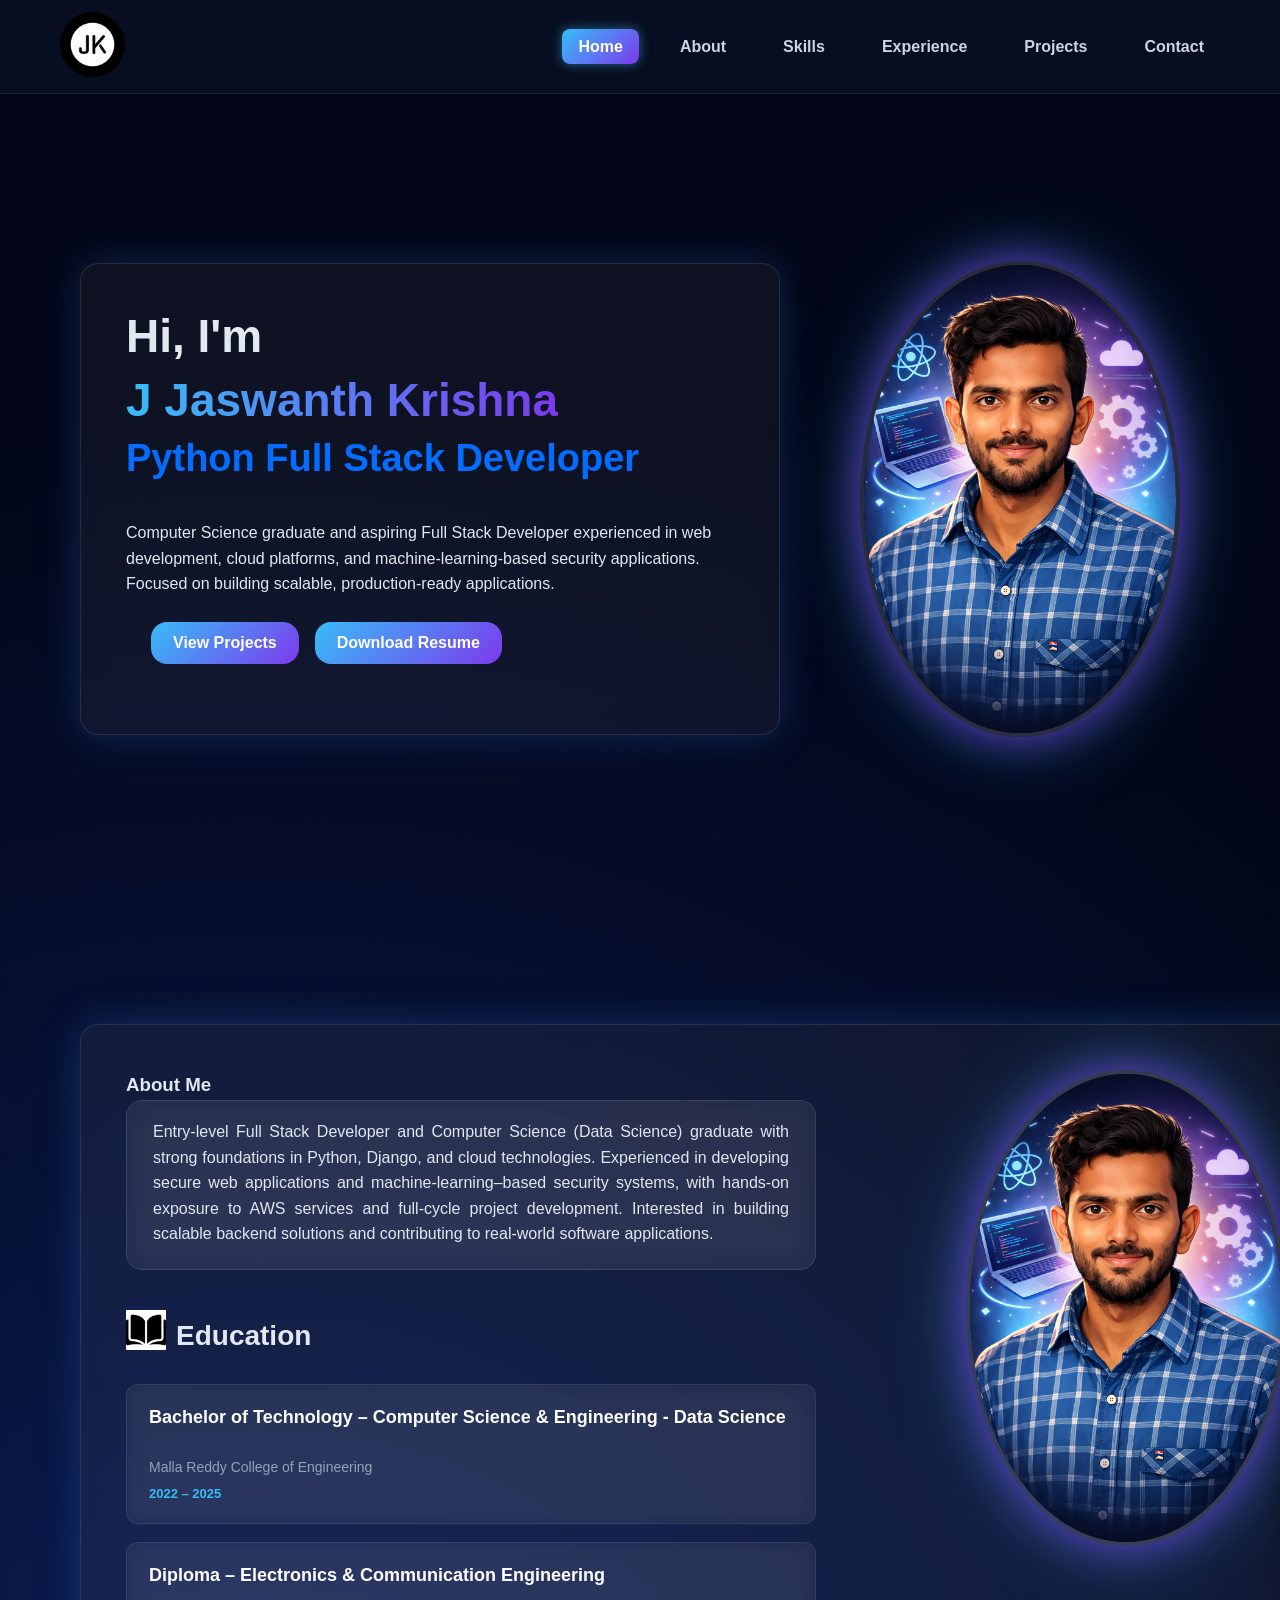
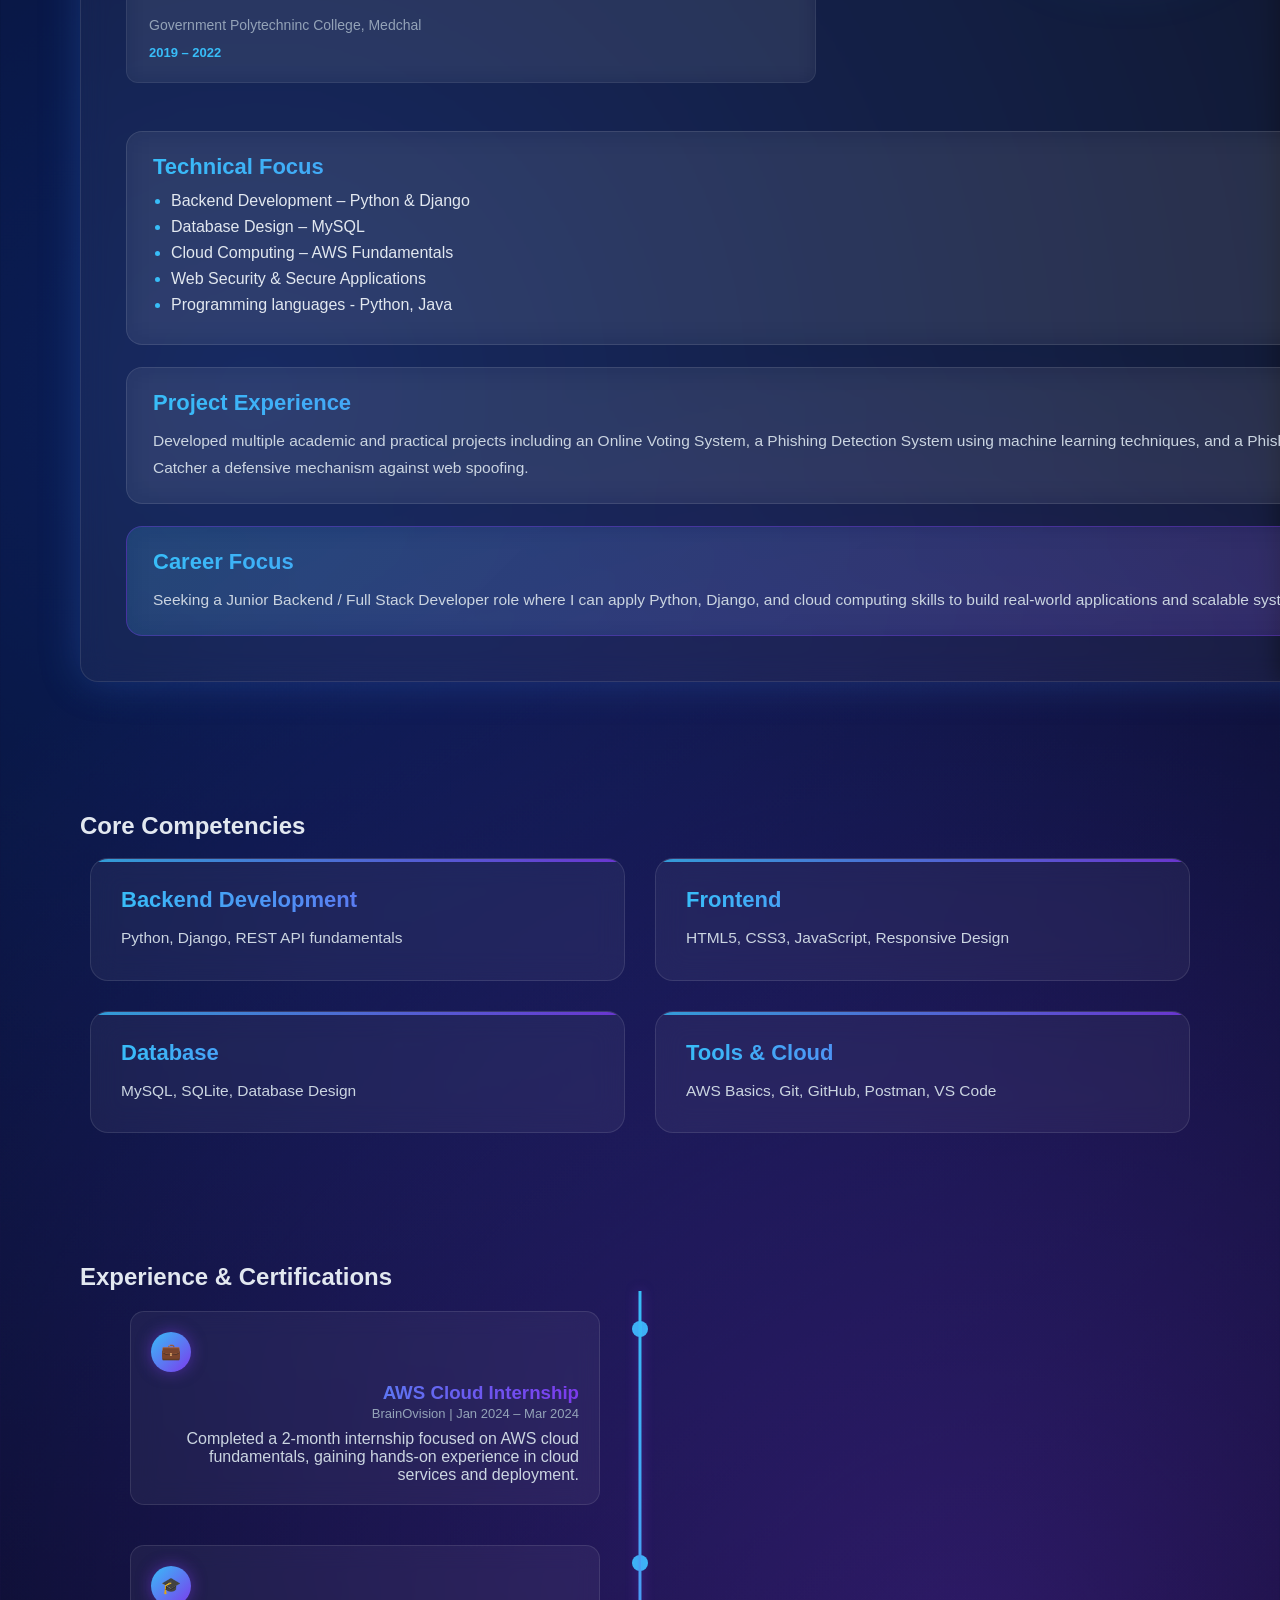
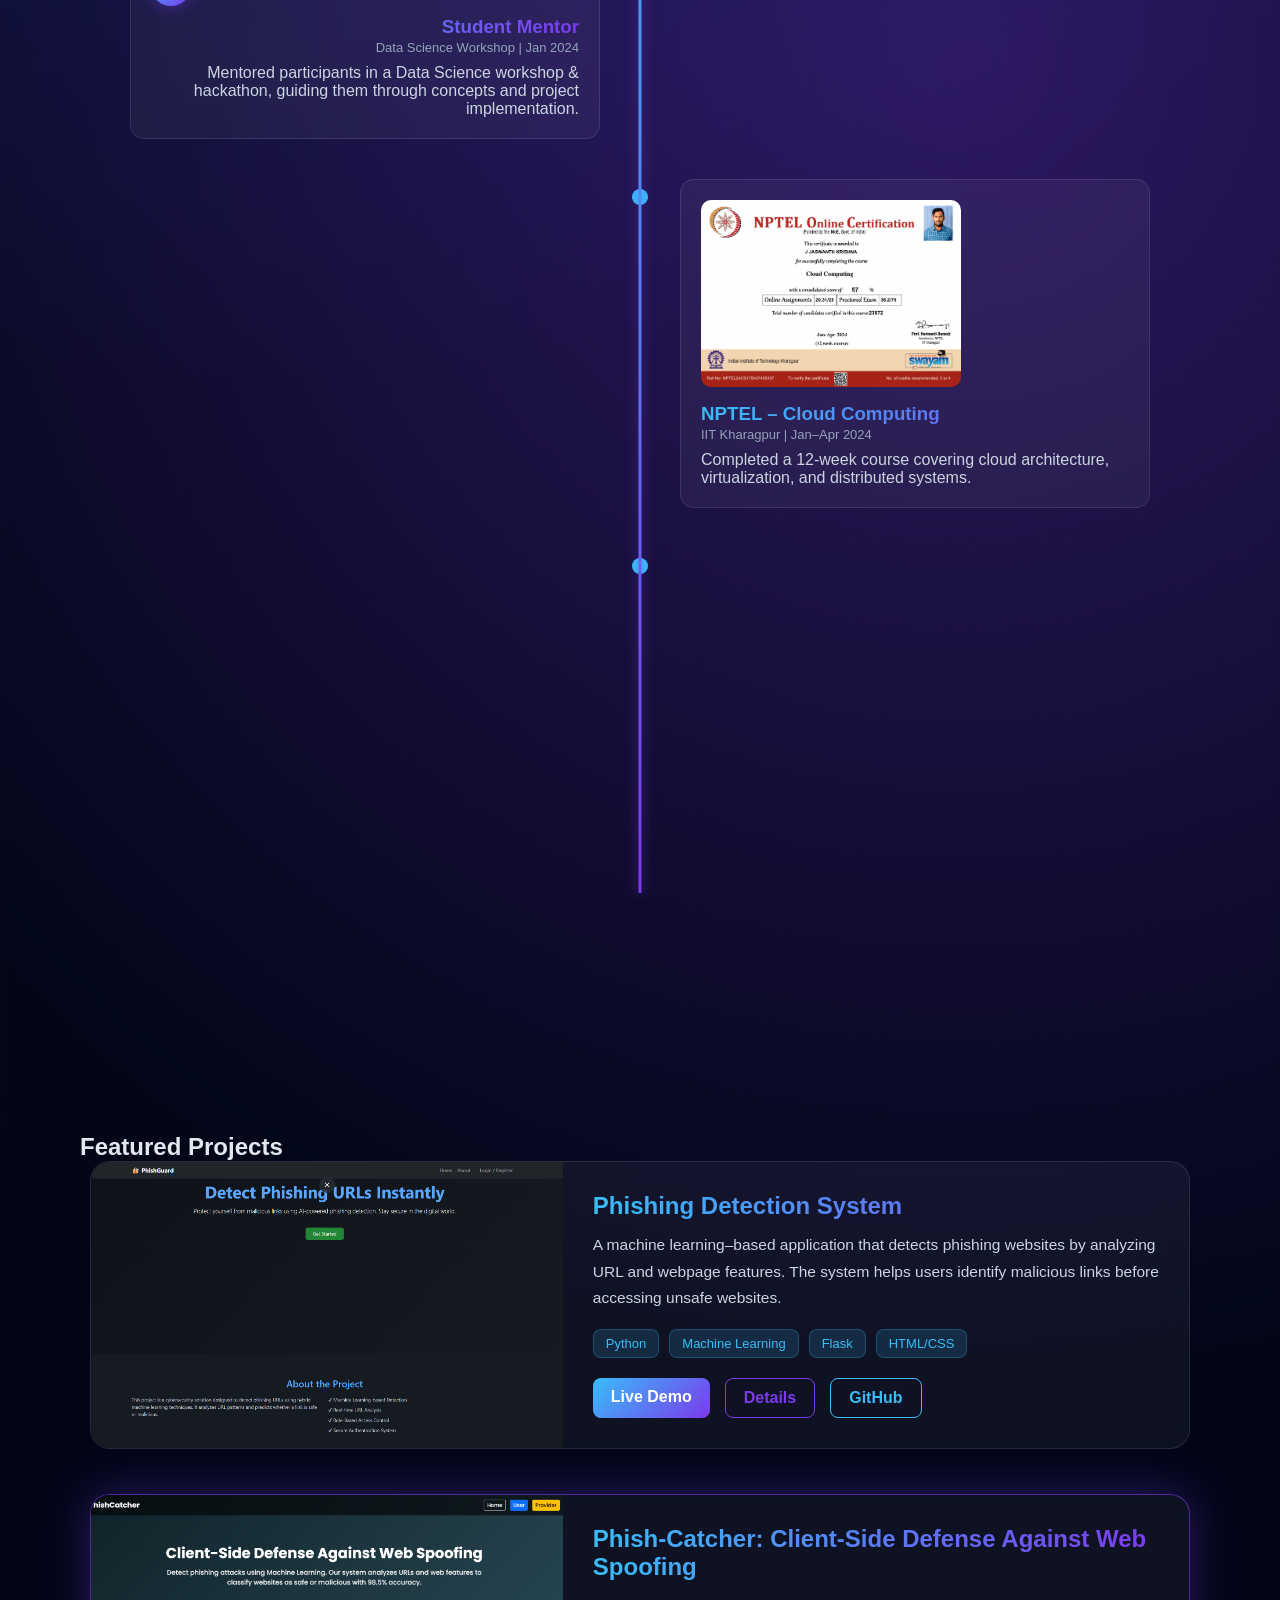
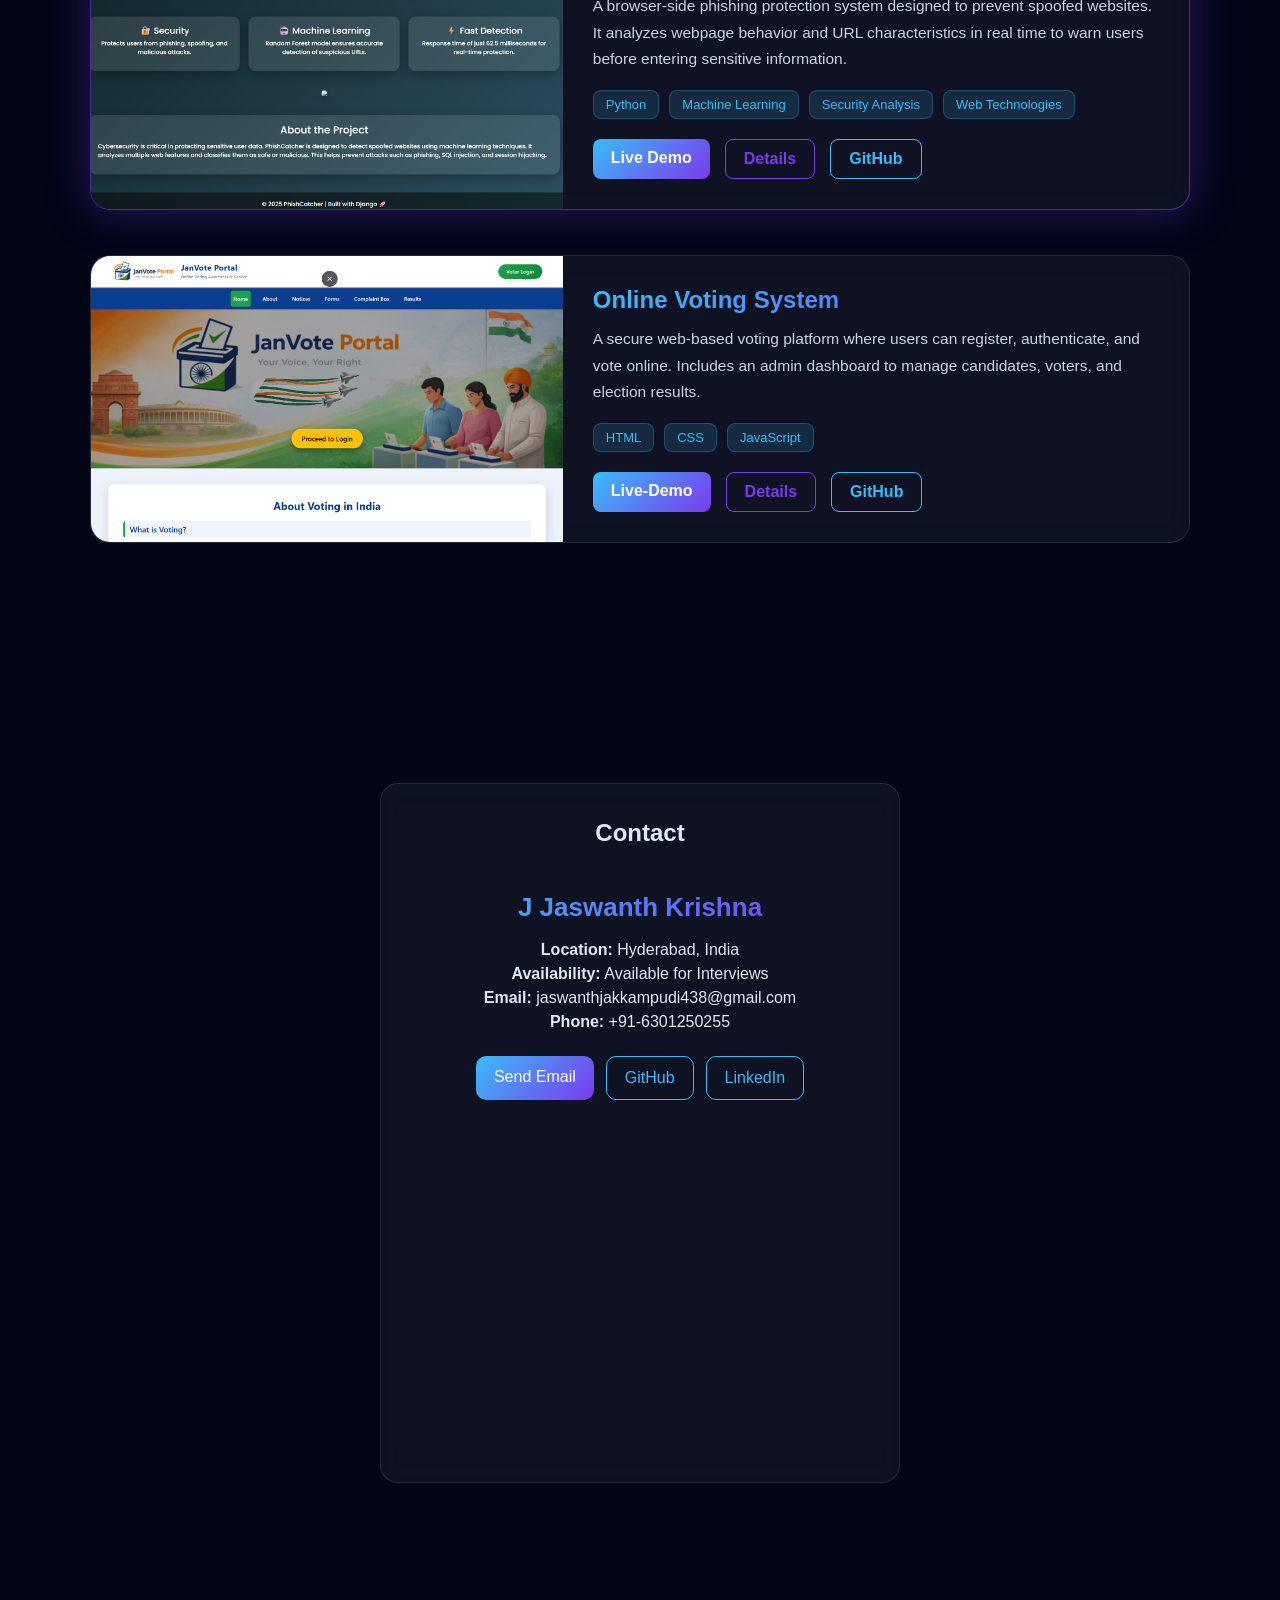
==== index.html @ a69fdb56 "Initial portfolio upload" ====
<!DOCTYPE html>
<html lang="en">

<head>
    <meta charset="UTF-8">
    <meta name="viewport" content="width=device-width, initial-scale=1.0">
    <title>Jaswanth Krishna | Portfolio</title>
    <link rel="icon" href="images/favicon.ico">
    <link rel="stylesheet" href="style.css">

</head>

<body>

    <!-- HEADER -->
    <header class="header">

        <div class="logo">
            <img src="images/logowhite.png" alt="logo">
        </div>

        <!-- HEADER NAV FIX -->
        <nav class="nav-menu">
            <ul>
                <li><a href="#home" class="menu-link">Home</a></li>
                <li><a href="#about" class="menu-link">About</a></li>
                <li><a href="#skills" class="menu-link">Skills</a></li>
                <li><a href="#experience" class="menu-link">Experience</a></li> <!-- FIXED -->
                <li><a href="#projects" class="menu-link">Projects</a></li>
                <li><a href="#contact" class="menu-link">Contact</a></li>
            </ul>
        </nav>

    </header>

    <!-- MAIN CONTENT -->
    <section class="main">

        <!-- HERO -->
        <section id="home" class="home">

            <div class="intro">
                <h1>Hi, I'm </h1>
                <h1><span>J Jaswanth Krishna</span></h1>
                <h2>Python Full Stack Developer</h2>

                <p>
                    Computer Science graduate and aspiring Full Stack Developer experienced in web development,
                    cloud platforms, and machine-learning-based security applications. Focused on building scalable,
                    production-ready applications.
                </p>
                <div class="hero-btn">
                    <a href="#projects" class="btn-primary">View Projects</a>
                    <a href="images/Jaswanth_Fullstackdeveloper.pdf" class="resume" target="_blank">Download Resume</a>
                </div>
            </div>

            <div class="picture">
                <img src="images/profile.png" alt="profile">
            </div>


        </section>

        <section class="about" id="about">
            <div class="box-container">
                <div class="above">
                    <div class="left-container">
                        <h1>About Me</h1>
                        <p class="re"><Span>Entry-level Full Stack Developer and Computer Science (Data Science)
                                graduate with
                                strong foundations in Python, Django, and cloud technologies. Experienced in developing
                                secure web applications and machine-learning–based security systems, with hands-on
                                exposure to AWS services and full-cycle project development. Interested in building
                                scalable backend solutions and contributing to real-world software applications.</Span>
                        </p>
                        <div class="education-section">

                            <h3 class="edu-title">
                                <span class="edu-icon"><img src="images/open-book.png" alt=""></span> Education
                            </h3>

                            <div class="edu-card">
                                <h4>Bachelor of Technology – Computer Science & Engineering - Data Science</h4>
                                <p>Malla Reddy College of Engineering</p>
                                <span class="edu-year">2022 – 2025</span>
                            </div>

                            <div class="edu-card">
                                <h4>Diploma – Electronics & Communication Engineering</h4>
                                <p>Government Polytechninc College, Medchal</p>
                                <span class="edu-year">2019 – 2022</span>
                            </div>

                        </div>


                    </div>
                    <div class="right-container">
                        <img src="images/profile.png" alt="profile">

                    </div>
                </div>

                <!-- RIGHT SIDE DETAILS -->
                <div class="about-details">

                    <!-- TECHNICAL FOCUS -->
                    <div class="about-card">
                        <h3>Technical Focus</h3>
                        <ul class="about-list">
                            <li>Backend Development – Python & Django</li>
                            <li>Database Design – MySQL</li>
                            <li>Cloud Computing – AWS Fundamentals</li>
                            <li>Web Security & Secure Applications</li>
                            <li>Programming languages - Python, Java</li>
                        </ul>
                    </div>

                    <!-- PROJECT EXPERIENCE -->
                    <div class="about-card">
                        <h3>Project Experience</h3>
                        <p>
                            Developed multiple academic and practical projects including an Online Voting System,
                            a Phishing Detection System using machine learning techniques, and a Phish-Catcher a
                            defensive mechanism against web spoofing.
                        </p>
                    </div>

                    <!-- CAREER FOCUS -->
                    <div class="about-card about-highlight">
                        <h3>Career Focus</h3>
                        <p>
                            Seeking a Junior Backend / Full Stack Developer role where I can apply Python, Django,
                            and cloud computing skills to build real-world applications and scalable systems.
                        </p>
                    </div>

                </div>




            </div>


        </section>
        <section id="skills" class="skills">

            <h2 class="section-title">Core Competencies</h2>

            <div class="skills-panels">

                <div class="skill-panel">
                    <h3>Backend Development</h3>
                    <p>Python, Django, REST API fundamentals</p>
                </div>

                <div class="skill-panel">
                    <h3>Frontend</h3>
                    <p>HTML5, CSS3, JavaScript, Responsive Design</p>
                </div>

                <div class="skill-panel">
                    <h3>Database</h3>
                    <p>MySQL, SQLite, Database Design</p>
                </div>

                <div class="skill-panel">
                    <h3>Tools & Cloud</h3>
                    <p>AWS Basics, Git, GitHub, Postman, VS Code</p>
                </div>

            </div>

        </section>
        <section id="experience" class="experience">

            <h2 class="section-title">Experience & Certifications</h2>

            <div class="timeline">

                <!-- AWS INTERNSHIP -->
                <div class="timeline-item left">
                    <div class="timeline-content reveal">

                        <div class="exp-badge">💼</div>

                        <h3>AWS Cloud Internship</h3>
                        <span>BrainOvision | Jan 2024 – Mar 2024</span>

                        <p>
                            Completed a 2-month internship focused on AWS cloud fundamentals,
                            gaining hands-on experience in cloud services and deployment.
                        </p>

                    </div>
                </div>

                <!-- STUDENT MENTOR -->
                <div class="timeline-item left">
                    <div class="timeline-content reveal">

                        <div class="exp-badge">🎓</div>

                        <h3>Student Mentor</h3>
                        <span>Data Science Workshop | Jan 2024</span>

                        <p>
                            Mentored participants in a Data Science workshop & hackathon,
                            guiding them through concepts and project implementation.
                        </p>

                    </div>
                </div>

                <!-- NPTEL CERT -->
                <div class="timeline-item right">
                    <div class="timeline-content reveal">

                        <img src="images/Cloud Computing_page-0001.jpg" class="cert-img" alt="NPTEL Certificate">

                        <h3>NPTEL – Cloud Computing</h3>
                        <span>IIT Kharagpur | Jan–Apr 2024</span>

                        <p>
                            Completed a 12-week course covering cloud architecture,
                            virtualization, and distributed systems.
                        </p>

                    </div>
                </div>

                <!-- GOOGLE CERT -->
                <div class="timeline-item right">
                    <div class="timeline-content reveal">

                        <img src="images/Hack2skill-Certificate_page-0001.jpg" class="cert-img" alt="Google Certificate">

                        <h3>Google Cloud – Gen AI Academy</h3>
                        <span>Google Cloud | 2025</span>

                        <p>
                            Learned BigQuery, Dataflow, Pub/Sub, and cloud-based data processing systems.
                        </p>

                    </div>
                </div>

            </div>

        </section>

        <!-- POPUP -->
        <div class="popup" id="popup">
            <img id="popup-img">
        </div>
        <section id="projects" class="projects">

            <h2 class="section-title">Featured Projects</h2>

            <div class="projects-container">

                <!-- Project 1 -->
                <div class="project-card">
                    <div class="project-image">
                        <img src="images/Phishing_Detection_System.png" alt="Phishing Detection System">
                    </div>

                    <div class="project-content">
                        <h3>Phishing Detection System</h3>
                        <p>
                            A machine learning–based application that detects phishing websites
                            by analyzing URL and webpage features. The system helps users identify
                            malicious links before accessing unsafe websites.
                        </p>

                        <div class="tech-used">
                            <span>Python</span>
                            <span>Machine Learning</span>
                            <span>Flask</span>
                            <span>HTML/CSS</span>
                        </div>

                        <div class="project-buttons">
                            <a href="https://phishing-detection-system-rujb.onrender.com" target="_blank"
                                class="btn-view">Live Demo</a>
                            <a href="project-phishing.html" class="btn-details">Details</a>
                            <a href="https://github.com/jaswanth4387/Phishing_Detection_System" target="_blank"
                                class="btn-code">GitHub</a>
                        </div>
                    </div>
                </div>

                <!-- Project 2 (Major Project Highlight) -->
                <div class="project-card featured">
                    <div class="project-image">
                        <img src="images/Phish_catcher.png" alt="Phish Catcher">
                    </div>

                    <div class="project-content">
                        <h3>Phish-Catcher: Client-Side Defense Against Web Spoofing</h3>
                        <p>
                            A browser-side phishing protection system designed to prevent spoofed websites.
                            It analyzes webpage behavior and URL characteristics in real time to warn users
                            before entering sensitive information.
                        </p>

                        <div class="tech-used">
                            <span>Python</span>
                            <span>Machine Learning</span>
                            <span>Security Analysis</span>
                            <span>Web Technologies</span>
                        </div>

                        <div class="project-buttons">
                            <a href="https://phish-catcher.onrender.com" target="_blank" class="btn-view">Live Demo</a>
                            <a href="project-phishcatcher.html" class="btn-details">Details</a>
                            <a href="https://github.com/jaswanth4387/Phish_catcher" target="_blank"
                                class="btn-code">GitHub</a>
                        </div>
                    </div>
                </div>

                <!-- Project 3 -->
                <div class="project-card">
                    <div class="project-image">
                        <img src="images/voting.png" alt="Online Voting System">
                    </div>

                    <div class="project-content">
                        <h3>Online Voting System</h3>
                        <p>
                            A secure web-based voting platform where users can register,
                            authenticate, and vote online. Includes an admin dashboard
                            to manage candidates, voters, and election results.
                        </p>

                        <div class="tech-used">
                            <span>HTML</span>
                            <span>CSS</span>
                            <span>JavaScript</span>

                        </div>

                        <div class="project-buttons">
                            <a href="https://jaswanth4387.github.io/JanVote-Portal/" class="btn-view">Live-Demo</a>
                            <a href="project-voting.html" class="btn-details">Details</a>

                            <a href="https://github.com/jaswanth4387/JanVote-Portal" class="btn-code">GitHub</a>
                        </div>
                    </div>
                </div>

            </div>

        </section>
        <section id="contact" class="contact">



            <div class="contact-card">
                <h2 class="section-title">Contact</h2>

                <h3 class="contact-name"> J Jaswanth Krishna</h3>

                <div class="contact-details">
                    <p><strong>Location:</strong> Hyderabad, India</p>
                    <p><strong>Availability:</strong> Available for Interviews</p>
                    <p><strong>Email:</strong> jaswanthjakkampudi438@gmail.com</p>
                    <p><strong>Phone:</strong> +91-6301250255</p>
                </div>

                <div class="contact-actions">
                    <a href="mailto:jaswanthjakkampudi438@gmail.com" class="contact-btn primary">Send Email</a>
                    <a href="https://github.com/jaswanth4387" target="_blank" class="contact-btn">GitHub</a>
                    <a href="https://www.linkedin.com/in/jaswanth-krishna-jakkampudi-73107a2a1/" target="_blank"
                        class="contact-btn">LinkedIn</a>
                </div>

            </div>

        </section>

        <footer class="footer">
            <p>© 2026 Jaswanth Krishna</p>
        </footer>

        <script src="script.js"></script>
</body>

</html>
---- style.css ----
/* GLOBAL */
*{
    margin:0;
    padding:0;
    box-sizing:border-box;
    font-family: Arial, Helvetica, sans-serif;
}

html{
    scroll-behavior:smooth;
    background:#020617;
    color:#e2e8f0;
}

/* HEADER */
.header{
    position:sticky;
    top:0;
    z-index:1000;

    display:flex;
    justify-content:space-between;
    align-items:center;

    padding:12px 60px;

    background:rgba(15,23,42,0.55);
    backdrop-filter:blur(14px);
    border-bottom:1px solid rgba(255,255,255,0.08);
}

/* LOGO */
.logo img{
    height:65px;
    border-radius:50%;
    transition:.3s;
}

.logo img:hover{
    transform:scale(1.08);
    box-shadow:0 0 0 4px #7c3aed,0 0 18px rgba(124,58,237,.7);
}

/* NAVBAR */
.nav-menu ul{
    list-style:none;
    display:flex;
    gap:25px;
}

.menu-link{
    text-decoration:none;
    color:#cbd5e1;
    font-weight:600;
    padding:9px 16px;
    border-radius:8px;
    transition:.25s ease;
}

.menu-link:hover{
    background:rgba(56,189,248,0.15);
    color:#38bdf8;
}

/* ACTIVE LINK */
.menu-link.active{
    background:linear-gradient(135deg,#38bdf8,#7c3aed);
    color:white;
    box-shadow:0 0 12px rgba(56,189,248,0.5);
}

/* MAIN BACKGROUND */
.main{
    background:
    radial-gradient(circle at 75% 50%, rgba(124,58,237,0.35), transparent 40%),
    radial-gradient(circle at 20% 30%, rgba(29,78,216,0.35), transparent 35%),
    #020617;
}

/* HERO SECTION */
.home{
    min-height:90vh;
    padding:80px;
    display:flex;
    align-items:center;
    justify-content:space-between;
    gap:60px;
}

/* INTRO CARD */
.intro{
    width:700px;
    padding:45px;
    border-radius:18px;

    background:rgba(255,255,255,0.05);
    backdrop-filter:blur(14px);
    border:1px solid rgba(255,255,255,0.1);
    box-shadow:0 0 40px rgba(59,130,246,0.25);
}

.intro h1{
    font-size:46px;
    margin-bottom:10px;
}

.intro span{
    background:linear-gradient(90deg,#38bdf8,#7c3aed);
    background-clip:text;
    -webkit-background-clip:text;
    -webkit-text-fill-color:transparent;
}

.intro h2{
    color:#046dff;
    margin-bottom:18px;
    text-align:left;
    font-size:38px;
    margin-bottom:40px;
}

.intro p{
    line-height:1.6;
}

.hero-btn{
    margin: 25px;
    display: flex;
    gap: 16px;
}

.btn-primary{
    background: linear-gradient(135deg,#38bdf8,#7c3aed);
    color: white;
    padding: 12px 22px;
    border-radius: 16px;
    text-decoration: none;
    font-weight: 600;
    transition: .25s;

}

.btn-primary:hover{
    transform: translate(-2px);
    box-shadow: 0 8px 20px rgba(56, 189, 248, .5);

}

.resume{
    background: linear-gradient(135deg,#38bdf8,#7c3aed);
    color: white;
    padding: 12px 22px;
    border-radius: 16px;
    text-decoration: none;
    font-weight: 600;
    transition: .25s;
}

.resume:hover{
    transform: translate(-2px);
    box-shadow: 0 8px 20px rgba(56, 189, 248, .5);
}

/* PROFILE IMAGE */
.picture{
    display:flex;
    justify-content:center;
    align-items:center;
    flex:1;
}

.picture img{
    width:320px;
    border-radius:50%;
    border:4px solid rgba(255,255,255,0.15);
    box-shadow:
        0 0 40px rgba(124,58,237,0.7),
        0 0 80px rgba(56,189,248,0.4);
    transition:.3s ease;
}

.picture img:hover{
    transform:scale(1.05);
}

/* OTHER SECTIONS */
.about,.education,.projects,.contact{
    min-height:100vh;
    padding:120px 80px;
}

section{
    scroll-margin-top:110px;
}

/* ===== ABOUT SECTION ===== */
.box-container{
    width:1320px;
    padding:45px;
    border-radius:18px;
    

    background:rgba(255,255,255,0.05);
    backdrop-filter:blur(14px);
    border:1px solid rgba(255,255,255,0.1);
    box-shadow:0 0 40px rgba(59,130,246,0.25);
}

.above{
    display: flex;
}
.left-container{
    display: flex;
    flex-direction: column;
    line-height: 1.6;
    width: 690px;

}
.left-container p{
    padding-top: 18px;
    font-weight: 500;
    text-align: justify;
    
}

.re{
    background:rgba(255,255,255,0.05);
    border:1px solid rgba(255,255,255,0.10);
    backdrop-filter:blur(14px);
    -webkit-backdrop-filter:blur(14px);
    padding:22px 26px;
    border-radius:16px;
    transition:0.3s ease;
}

.right-container{
    float: right;
    width:400px;
    padding-left: 150px;
}
.right-container img{
    
    width:320px;
    border-radius:50%;
    border:4px solid rgba(255,255,255,0.15);
    box-shadow:
        0 0 40px rgba(124,58,237,0.7),
        0 0 80px rgba(56,189,248,0.4);
    transition:.3s ease;
}


/* ===== EDUCATION SECTION ===== */

.education-section{
    margin-top:40px;
}

/* Title */
.edu-title{
    font-size:28px;
    margin-bottom:20px;
    display:flex;
    align-items:center;
    gap:10px;
    color:#e2e8f0;
}

.edu-icon{
    font-size:28px;
}

.edu-icon img{
    background: white;
    width: 40px;
}
/* Card */
.edu-card{
    background:rgba(255,255,255,0.04);
    border:1px solid rgba(255,255,255,0.08);
    backdrop-filter:blur(10px);
    padding:18px 22px;
    border-radius:12px;
    margin-bottom:18px;
    transition:0.3s ease;
}

/* Hover effect */
.edu-card:hover{
    transform:translateX(6px);
    border-color:#38bdf8;
    box-shadow:0 0 18px rgba(56,189,248,0.25);
}

/* Text */
.edu-card h4{
    font-size:18px;
    color:#ffffff;
    margin-bottom:6px;
}

.edu-card p{
    color:#94a3b8;
    font-size:14px;
}

.edu-year{
    display:inline-block;
    margin-top:6px;
    font-size:13px;
    color:#38bdf8;
    font-weight:600;
}

/* ===== ABOUT DETAIL CARDS ===== */

.about-details{
    margin-top:30px;
    display:flex;
    flex-direction:column;
    gap:22px;
}

/* Glass card style */
.about-card{
    background:rgba(255,255,255,0.05);
    border:1px solid rgba(255,255,255,0.10);
    backdrop-filter:blur(14px);
    -webkit-backdrop-filter:blur(14px);
    padding:22px 26px;
    border-radius:16px;
    transition:0.3s ease;
}

/* Hover glow (same feel as intro box) */
.about-card:hover{
    transform:translateY(-4px);
    box-shadow:0 0 25px rgba(59,130,246,0.25);
}

/* Titles */
.about-card h3{
    font-size:22px;
    margin-bottom:12px;
    background:linear-gradient(90deg,#38bdf8,#7c3aed);
    -webkit-background-clip:text;
    -webkit-text-fill-color:transparent;
}

/* Paragraph */
.about-card p{
    color:#cbd5e1;
    line-height:1.7;
    font-size:15.5px;
}

/* List */
.about-list{
    padding-left:18px;
}

.about-list li{
    color:#e2e8f0;
    margin-bottom:8px;
    position:relative;
}

/* custom bullet */
.about-list li::marker{
    color:#38bdf8;
}

/* Career highlight card */
.about-highlight{
    background:linear-gradient(
        135deg,
        rgba(56,189,248,0.15),
        rgba(124,58,237,0.18)
    );
    border:1px solid rgba(124,58,237,0.35);
}


/* ===== SKILLS - GLASS PANELS ===== */

.skills{
    padding:10px 80px ;
    
}

/* grid */
.skills-panels{
    max-width:1100px;
    padding-top: 18px;
    margin:auto;
    display:grid;
    grid-template-columns:repeat(2,1fr);
    gap:30px;
}

/* panel card */
.skill-panel{
    position:relative;
    padding:28px 30px;
    border-radius:18px;

    background:rgba(255,255,255,0.05);
    border:1px solid rgba(255,255,255,0.10);
    backdrop-filter:blur(14px);
    -webkit-backdrop-filter:blur(14px);

    transition:.3s ease;
    overflow:hidden;
}

/* glowing top border */
.skill-panel::before{
    content:"";
    position:absolute;
    top:0;
    left:0;
    width:100%;
    height:3px;
    background:linear-gradient(90deg,#38bdf8,#7c3aed);
    opacity:0.8;
}

/* hover effect */
.skill-panel:hover{
    transform:translateY(-7px);
    box-shadow:0 0 35px rgba(56,189,248,0.35);
}

/* title */
.skill-panel h3{
    margin-bottom:12px;
    font-size:22px;
    background:linear-gradient(90deg,#38bdf8,#7c3aed);
    -webkit-background-clip:text;
    -webkit-text-fill-color:transparent;
}

/* description */
.skill-panel p{
    color:#cbd5e1;
    line-height:1.7;
    font-size:15.5px;
}


/* highlight major project */
.project-card.featured{
    border:1px solid rgba(124,58,237,0.6);
    box-shadow:0 0 45px rgba(124,58,237,0.35);
}

/* ===== PROJECTS SECTION ===== */

.projects{
    padding:120px 80px;
}

/* container */
.projects-container{
    max-width:1100px;
    margin:auto;
    display:flex;
    flex-direction:column;
    gap:45px;
}

/* project card */
.project-card{
    display:flex;
    align-items:stretch;
    background:rgba(255,255,255,0.05);
    border:1px solid rgba(255,255,255,0.10);
    border-radius:20px;
    overflow:hidden;
    backdrop-filter:blur(14px);
    -webkit-backdrop-filter:blur(14px);
    transition:.35s ease;
}

/* hover effect */
.project-card:hover{
    transform:translateY(-8px);
    box-shadow:0 0 40px rgba(56,189,248,0.35);
}

/* highlight major project */
.project-card.featured{
    border:1px solid rgba(124,58,237,0.6);
    box-shadow:0 0 45px rgba(124,58,237,0.35);
}

/* ===== IMAGE ===== */
.project-image{
    flex:1;
    min-width:320px;
    background:#000;
}

.project-image img{
    width:100%;
    height:100%;
    object-fit:cover;
    display:block;
}

/* ===== CONTENT ===== */
.project-content{
    flex:1.2;
    padding:30px;
    display:flex;
    flex-direction:column;
    justify-content:center;
}

/* project title */
.project-content h3{
    font-size:24px;
    margin-bottom:12px;
    background:linear-gradient(90deg,#38bdf8,#7c3aed);
    -webkit-background-clip:text;
    -webkit-text-fill-color:transparent;
}

/* description */
.project-content p{
    color:#cbd5e1;
    line-height:1.7;
    margin-bottom:18px;
    font-size:15.5px;
}

/* ===== TECH STACK TAGS ===== */
.tech-used{
    display:flex;
    flex-wrap:wrap;
    gap:10px;
    margin-bottom:20px;
}

.tech-used span{
    padding:6px 12px;
    border-radius:8px;
    background:rgba(56,189,248,0.15);
    color:#38bdf8;
    font-size:13px;
    font-weight:500;
    border:1px solid rgba(56,189,248,0.25);
}

/* ===== BUTTONS ===== */
.project-buttons{
    display:flex;
    gap:15px;
}

/* view button */
.btn-view{
    padding:10px 18px;
    background:linear-gradient(135deg,#38bdf8,#7c3aed);
    color:white;
    border-radius:8px;
    text-decoration:none;
    font-weight:600;
    transition:.25s;
}

.btn-view:hover{
    transform:translateY(-2px);
    box-shadow:0 0 18px rgba(124,58,237,0.6);
}

/* github button */
.btn-code{
    padding:10px 18px;
    border:1px solid #38bdf8;
    color:#38bdf8;
    border-radius:8px;
    text-decoration:none;
    font-weight:600;
    transition:.25s;
}

.btn-code:hover{
    background:#38bdf8;
    color:#020617;
}

/* ===== MOBILE RESPONSIVE ===== */
@media (max-width: 768px){

    .project-card{
        flex-direction:column;
    }

    .project-image{
        height:220px;
    }

    .projects{
        padding:100px 25px;
    }
}


/* ===== CONTACT BUSINESS CARD ===== */

.contact{
    padding:120px 20px 80px;
    display:flex;
    justify-content:center;
    
}

/* card */
.contact-card{
    max-width:520px;
    width:100%;
    text-align:center;

    background:rgba(255,255,255,0.05);
    border:1px solid rgba(255,255,255,0.1);
    border-radius:18px;
    padding:35px 30px;
    backdrop-filter:blur(14px);
}

/* name */
.contact-name{
    padding-top: 45px;
    font-size:26px;
    margin-bottom:18px;
    background:linear-gradient(90deg,#38bdf8,#7c3aed);
    -webkit-background-clip:text;
    -webkit-text-fill-color:transparent;
}

/* details */
.contact-details{
    margin-bottom:25px;
}

.contact-details p{
    margin:6px 0;
    color:#e2e8f0;
}

/* buttons */
.contact-actions{
    display:flex;
    gap:12px;
    justify-content:center;
    flex-wrap:wrap;
}

.contact-btn{
    padding:12px 18px;
    border-radius:10px;
    text-decoration:none;
    color:#38bdf8;
    border:1px solid #38bdf8;
    transition:.25s;
}

.contact-btn:hover{
    background:#38bdf8;
    color:#020617;
}

/* primary email button */
.contact-btn.primary{
    background:linear-gradient(135deg,#38bdf8,#7c3aed);
    color:white;
    border:none;
}

.contact-btn.primary:hover{
    box-shadow:0 0 18px rgba(124,58,237,0.6);
}

/* footer */
.footer{
    text-align:center;
    margin-top:40px;
    color:#94a3b8;
}

.btn-details{
    padding:10px 18px;
    border:1px solid #7c3aed;
    color:#7c3aed;
    border-radius:8px;
    text-decoration:none;
    font-weight:600;
    transition:.25s;
}

.btn-details:hover{
    background:#7c3aed;
    color:#fff;
}

/* ===== PROJECT DETAILS PAGE ===== */

.project-details{
    max-width:900px;
    margin:120px auto;
    padding:20px;
}

/* title */
.project-details h1{
    font-size:32px;
    margin-bottom:10px;
    background:linear-gradient(90deg,#38bdf8,#7c3aed);
    -webkit-background-clip:text;
    -webkit-text-fill-color:transparent;
}

.project-tagline{
    color:#94a3b8;
    margin-bottom:25px;
}

/* image */
.details-image img{
    width:100%;
    border-radius:14px;
    margin-bottom:30px;
}

/* cards */
.details-card{
    background:rgba(255,255,255,0.05);
    border:1px solid rgba(255,255,255,0.1);
    padding:22px;
    border-radius:14px;
    margin-bottom:20px;
    backdrop-filter:blur(12px);
}

.details-card h2{
    color:#38bdf8;
    margin-bottom:10px;
}

.details-card p{
    color:#cbd5e1;
    line-height:1.6;
}

.details-card ul{
    padding-left:18px;
}

.details-card li{
    margin-bottom:8px;
}

/* buttons */
.details-buttons{
    margin-top:25px;
    display:flex;
    gap:15px;
}

/* back button */
.back-btn{
    color:#38bdf8;
    text-decoration:none;
    font-weight:600;
}



/* ===== EXPERIENCE SECTION ===== */

.experience{
    padding:120px 80px;
}

/* timeline */
.timeline{
    position:relative;
    max-width:1100px;
    margin:auto;
}

/* center line */
.timeline::after{
    content:"";
    position:absolute;
    width:3px;
    height:100%;
    background:linear-gradient(#38bdf8,#7c3aed);
    left:50%;
    top:0;
    transform:translateX(-50%);
    box-shadow:0 0 12px rgba(124,58,237,0.6);
}

/* items */
.timeline-item{
    position:relative;
    width:50%;
    padding:20px 40px;
}

.timeline-item.left{
    left:0;
    text-align:right;
}

.timeline-item.right{
    left:50%;
}

/* card */
.timeline-content{
    background:rgba(255,255,255,0.05);
    border:1px solid rgba(255,255,255,0.1);
    padding:20px;
    border-radius:14px;
    backdrop-filter:blur(12px);
    transition:.3s;
}

.timeline-content:hover{
    transform:translateY(-6px);
    box-shadow:0 0 25px rgba(56,189,248,0.3);
}

/* titles */
.timeline-content h3{
    background:linear-gradient(90deg,#38bdf8,#7c3aed);
    -webkit-background-clip:text;
    -webkit-text-fill-color:transparent;
}

/* span */
.timeline-content span{
    font-size:13px;
    color:#94a3b8;
}

/* text */
.timeline-content p{
    margin-top:8px;
    color:#cbd5e1;
}

/* dot */
.timeline-item::before{
    content:"";
    position:absolute;
    width:16px;
    height:16px;
    background:#38bdf8;
    border-radius:50%;
    top:30px;
    right:-8px;
}

.timeline-item.right::before{
    left:-8px;
}

/* ===== BADGE ===== */
.exp-badge{
    width:40px;
    height:40px;
    border-radius:50%;
    display:flex;
    align-items:center;
    justify-content:center;
    margin-bottom:10px;

    background:linear-gradient(135deg,#38bdf8,#7c3aed);
    color:white;

    box-shadow:0 0 15px rgba(124,58,237,0.5);
}

/* ===== CERT IMAGE ===== */
.cert-img{
    width:100%;
    max-width:260px;
    border-radius:10px;
    margin-bottom:12px;
    cursor:pointer;
    transition:.3s;
}

.cert-img:hover{
    transform:scale(1.03);
    box-shadow:0 0 20px rgba(56,189,248,0.4);
}

/* ===== POPUP ===== */
.popup{
    position:fixed;
    top:0;
    left:0;
    width:100%;
    height:100%;
    background:rgba(0,0,0,0.9);
    display:flex;
    justify-content:center;
    align-items:center;
    opacity:0;
    pointer-events:none;
    transition:.3s;
}

.popup.active{
    opacity:1;
    pointer-events:auto;
}

.popup img{
    max-width:90%;
    max-height:90%;
    border-radius:12px;
}

/* ===== ANIMATION ===== */
.reveal{
    opacity:0;
    transform:translateY(50px);
    transition:all 0.8s ease;
}

.reveal.active{
    opacity:1;
    transform:translateY(0);
}

/* ===== MOBILE ===== */
@media(max-width:768px){

    .timeline::after{
        left:20px;
    }

    .timeline-item{
        width:100%;
        padding-left:60px;
        padding-right:20px;
        text-align:left;
    }

    .timeline-item.right{
        left:0;
    }

    .timeline-item::before{
        left:12px;
    }
}
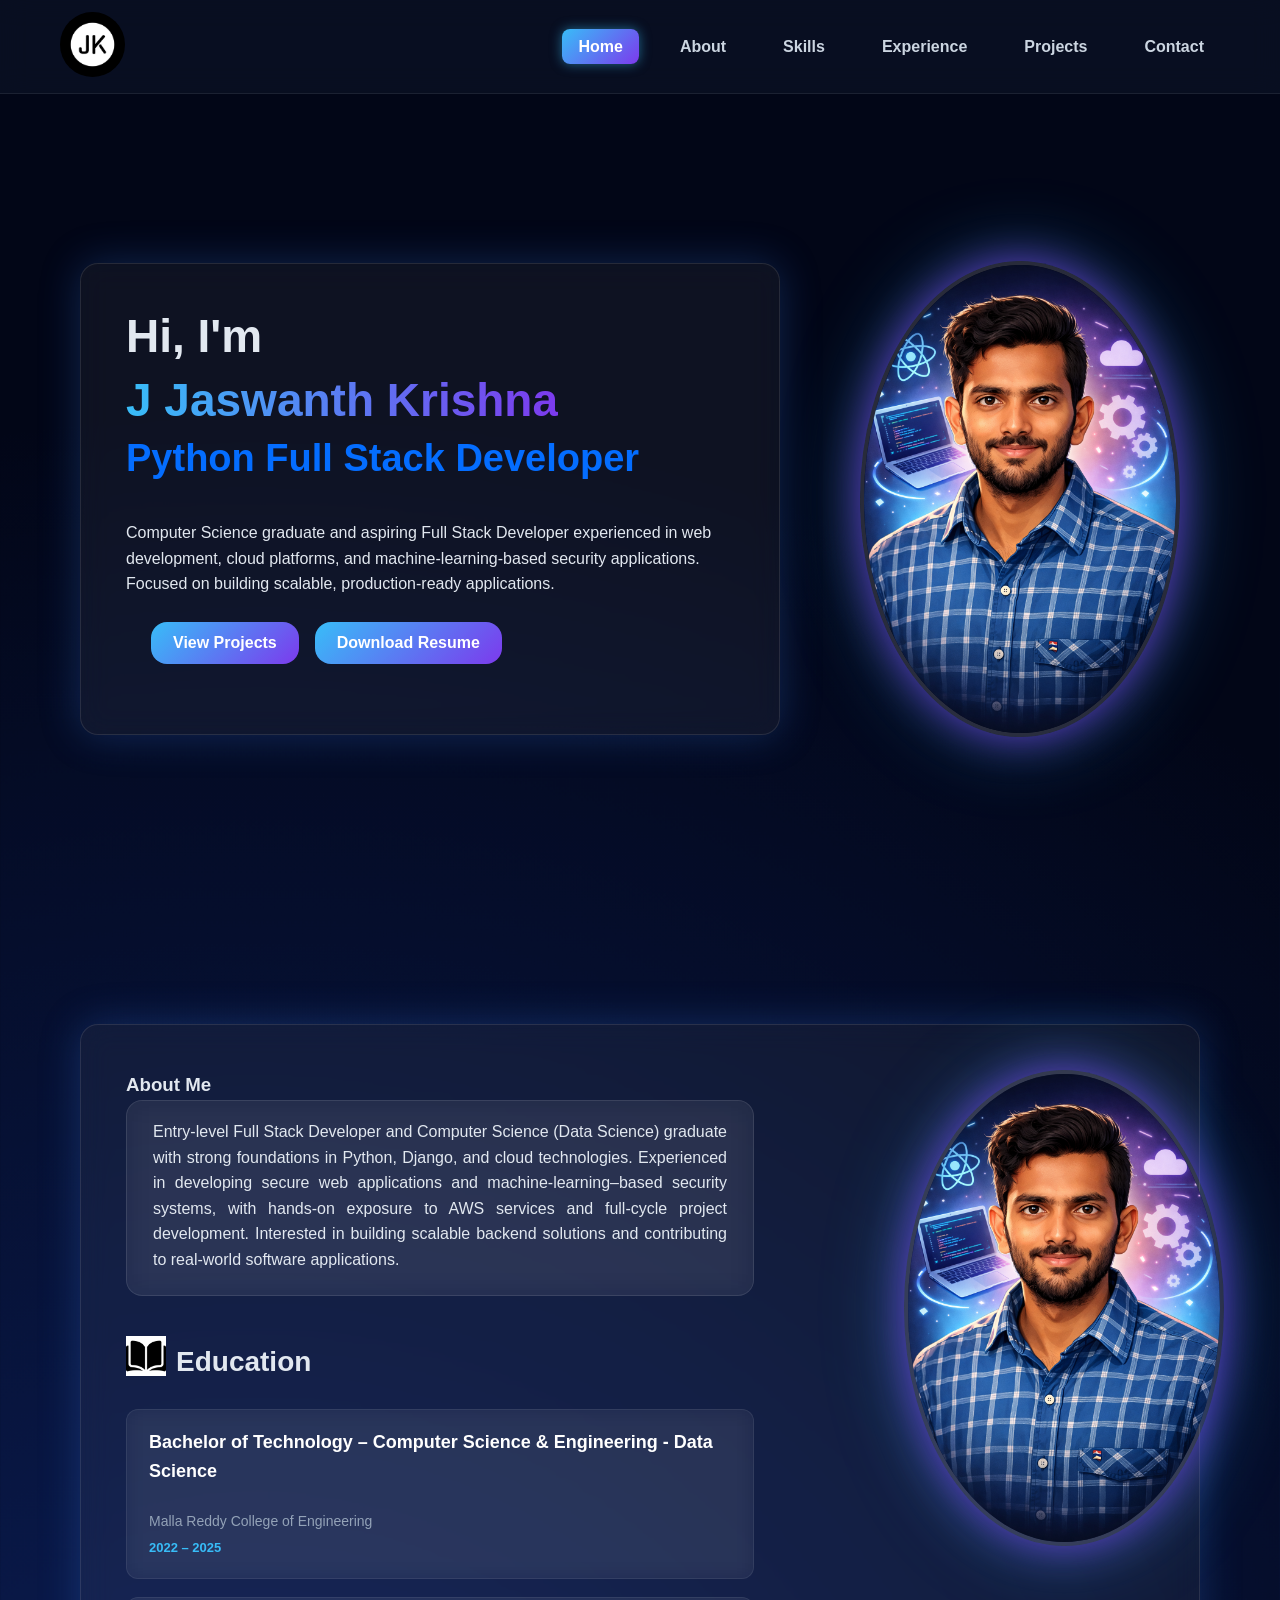
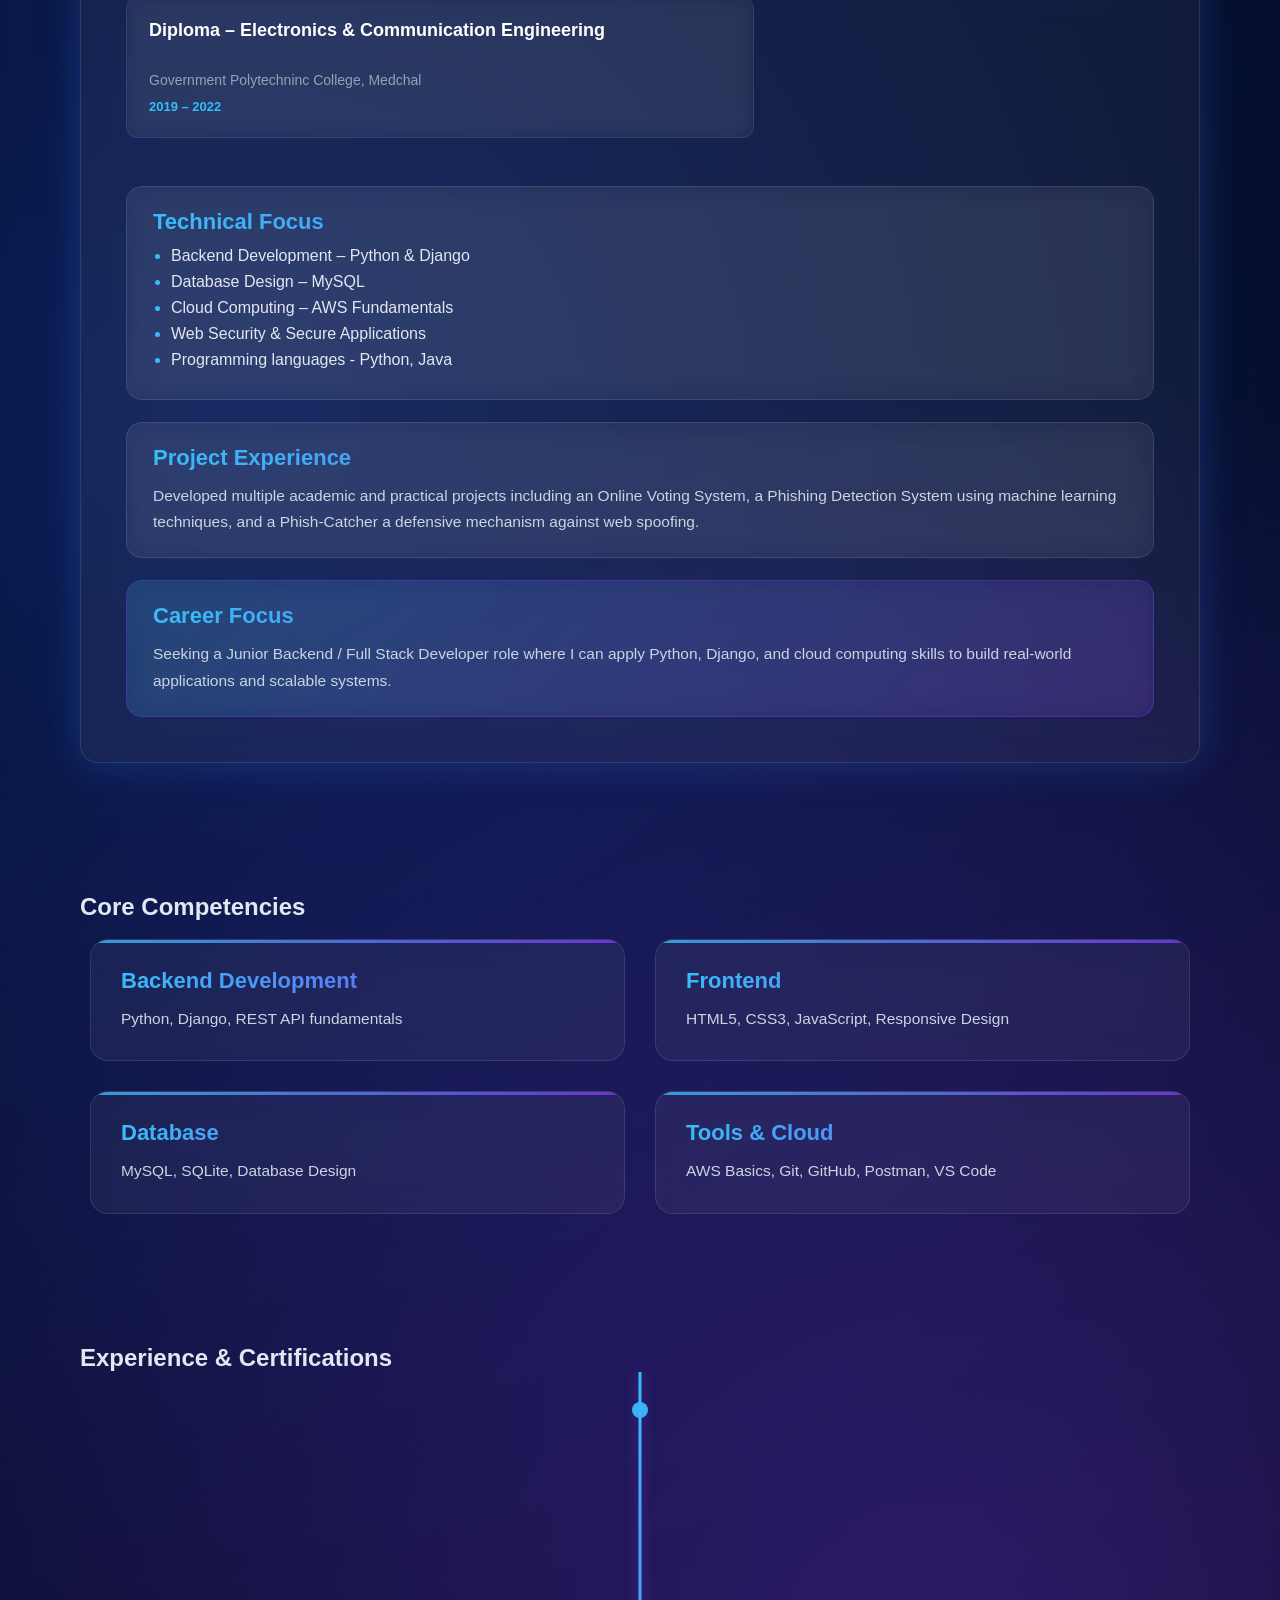
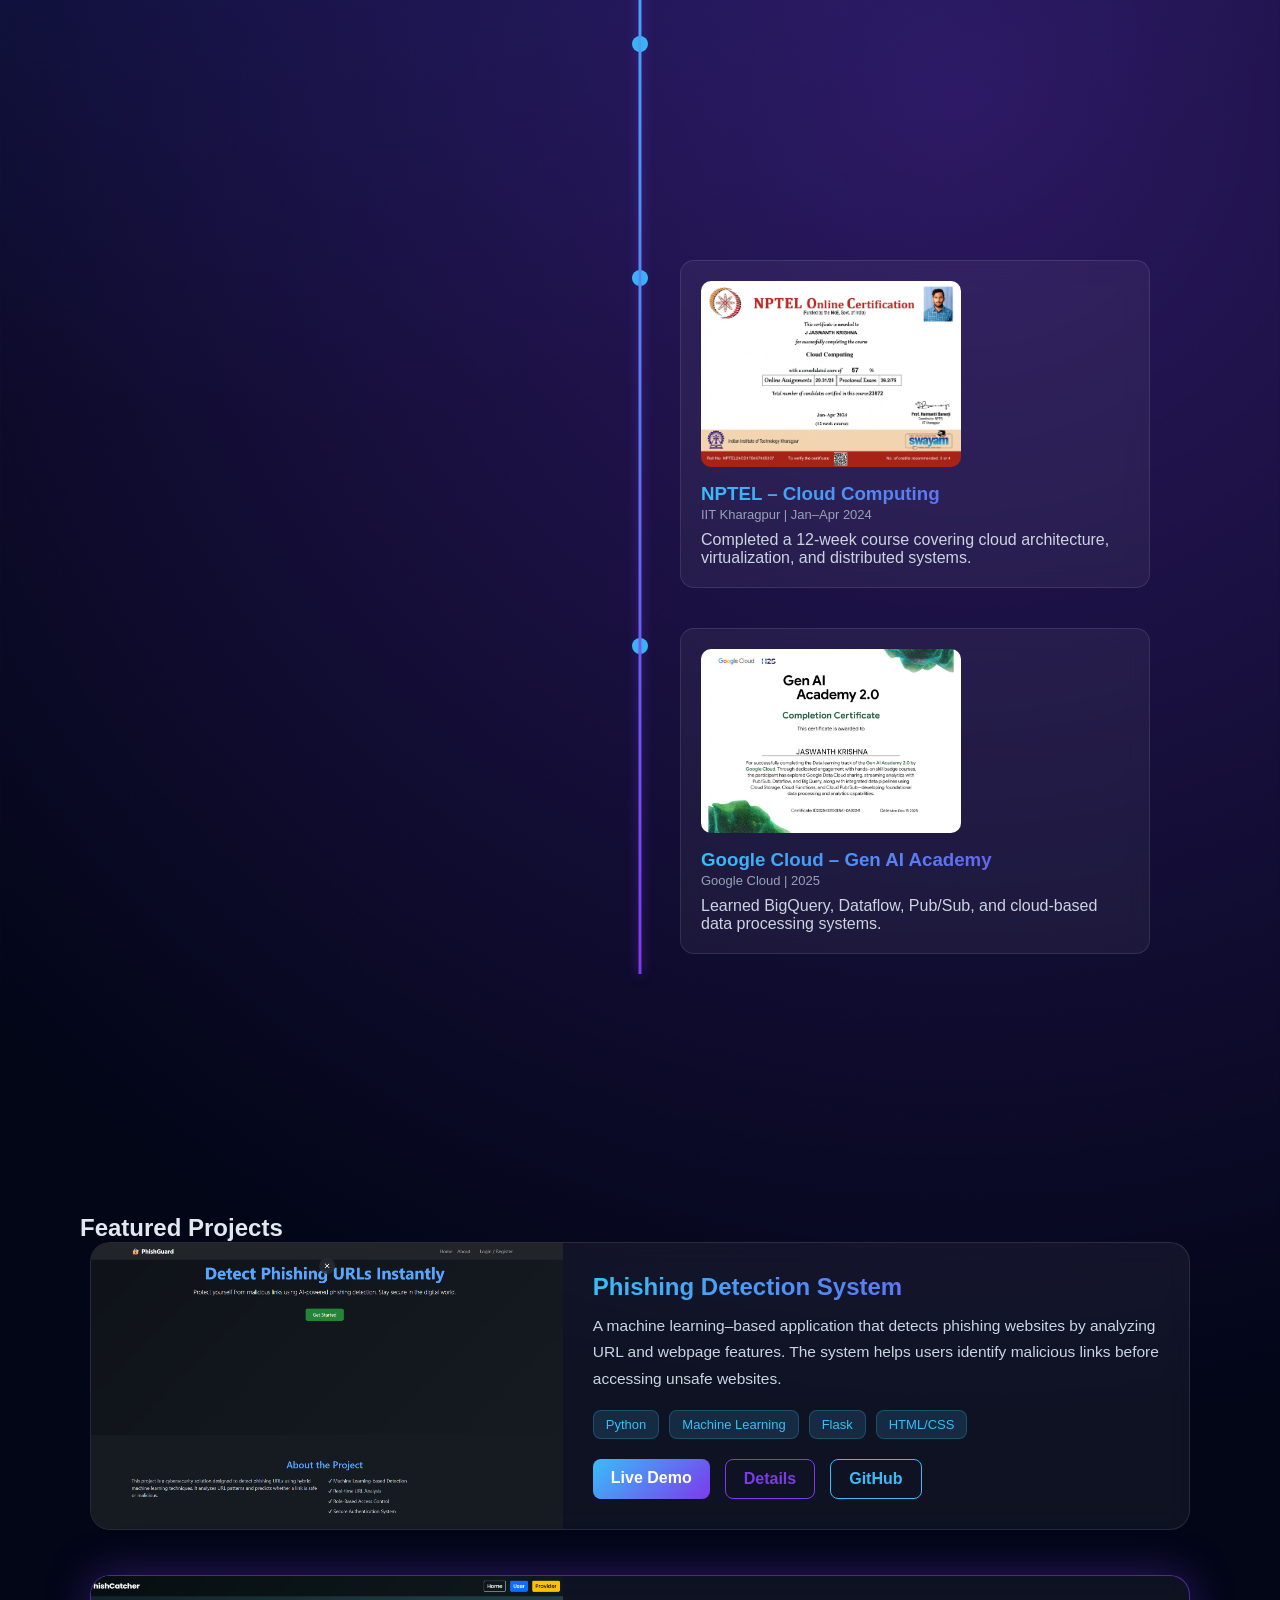
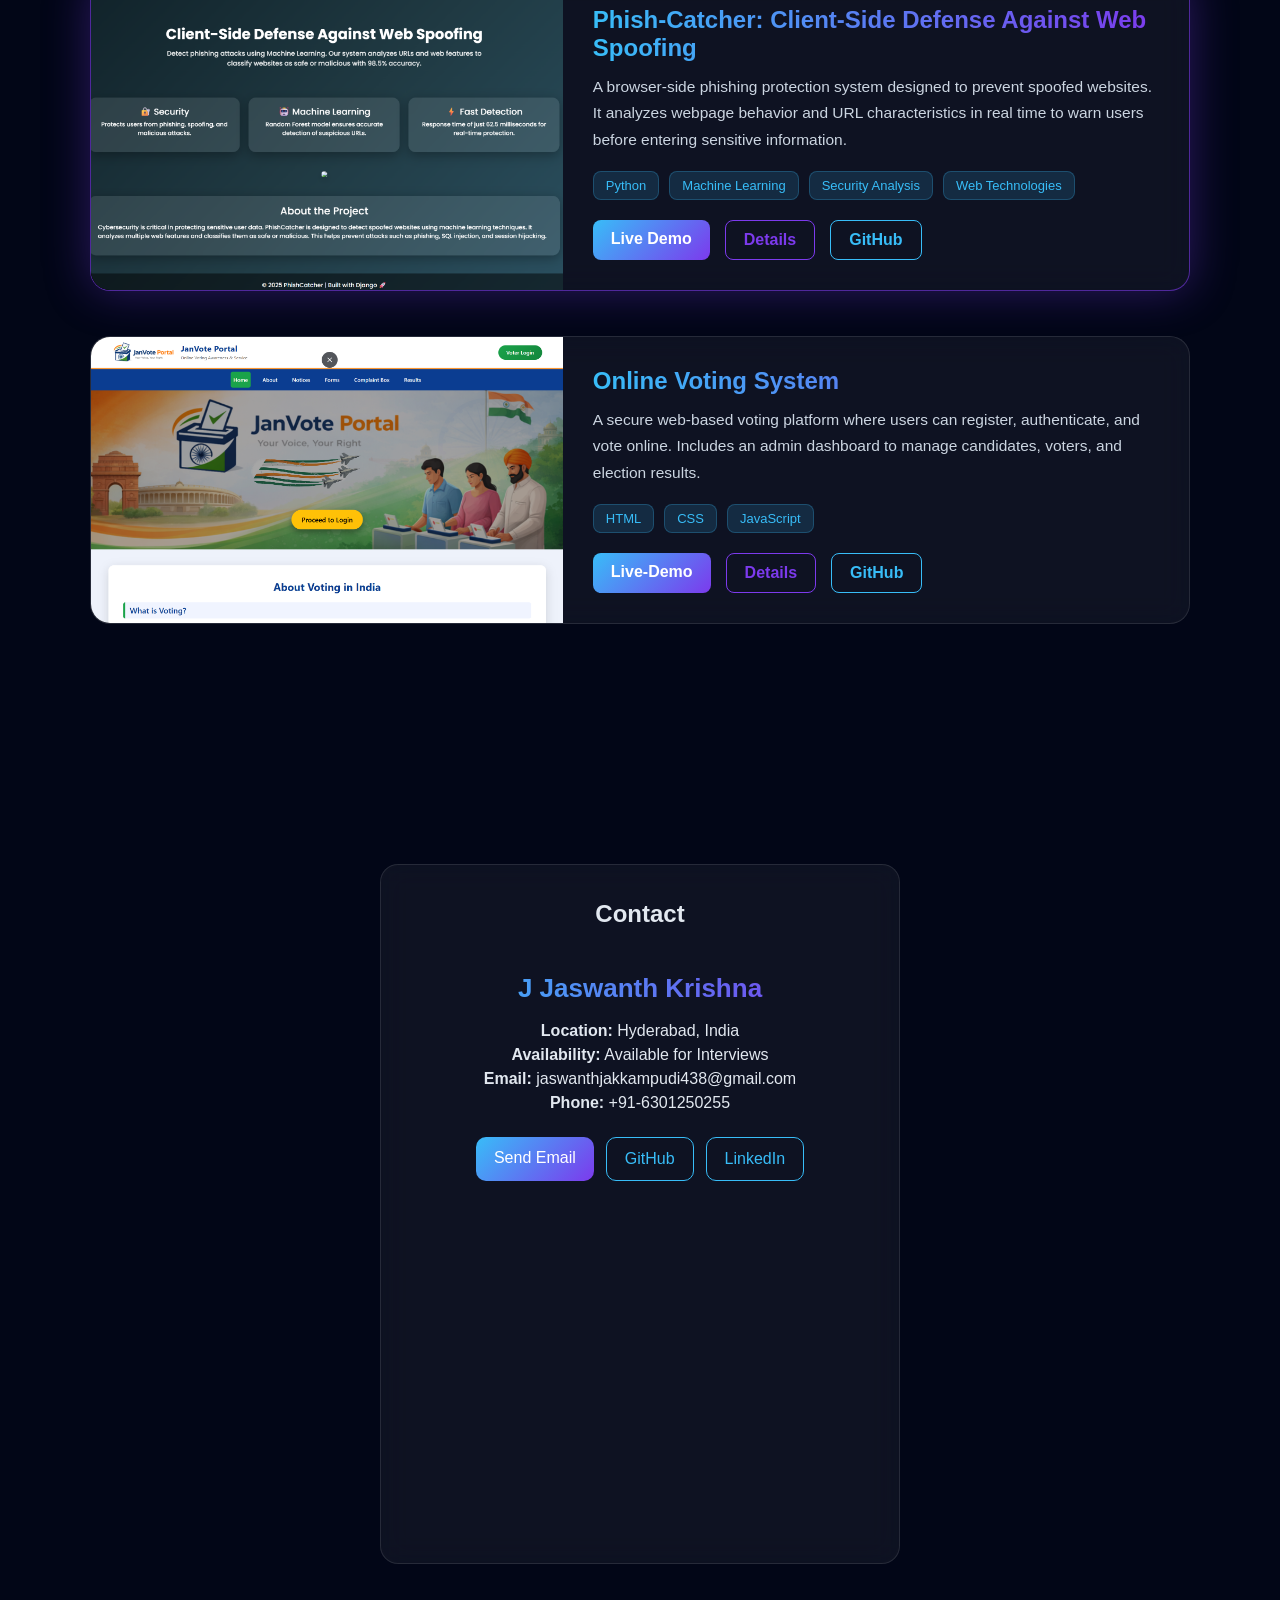
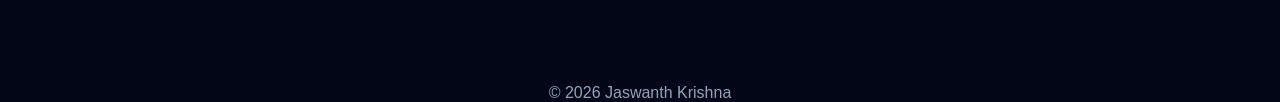
==== commit 56c6877c: "Improved mobile responsive UI and optimized portfolio design" ====
--- a/index.html
+++ b/index.html
@@ -4,6 +4,7 @@
 <head>
     <meta charset="UTF-8">
     <meta name="viewport" content="width=device-width, initial-scale=1.0">
+    <meta name="theme-color" content="#020617">
     <title>Jaswanth Krishna | Portfolio</title>
     <link rel="icon" href="images/favicon.ico">
     <link rel="stylesheet" href="style.css">
--- a/style.css
+++ b/style.css
@@ -1,136 +1,136 @@
 /* GLOBAL */
-*{
-    margin:0;
-    padding:0;
-    box-sizing:border-box;
+* {
+    margin: 0;
+    padding: 0;
+    box-sizing: border-box;
     font-family: Arial, Helvetica, sans-serif;
 }
 
-html{
-    scroll-behavior:smooth;
-    background:#020617;
-    color:#e2e8f0;
+html {
+    scroll-behavior: smooth;
+    background: #020617;
+    color: #e2e8f0;
 }
 
 /* HEADER */
-.header{
-    position:sticky;
-    top:0;
-    z-index:1000;
-
-    display:flex;
-    justify-content:space-between;
-    align-items:center;
-
-    padding:12px 60px;
-
-    background:rgba(15,23,42,0.55);
-    backdrop-filter:blur(14px);
-    border-bottom:1px solid rgba(255,255,255,0.08);
+.header {
+    position: sticky;
+    top: 0;
+    z-index: 1000;
+
+    display: flex;
+    justify-content: space-between;
+    align-items: center;
+
+    padding: 12px 60px;
+
+    background: rgba(15, 23, 42, 0.55);
+    backdrop-filter: blur(14px);
+    border-bottom: 1px solid rgba(255, 255, 255, 0.08);
 }
 
 /* LOGO */
-.logo img{
-    height:65px;
-    border-radius:50%;
-    transition:.3s;
-}
-
-.logo img:hover{
-    transform:scale(1.08);
-    box-shadow:0 0 0 4px #7c3aed,0 0 18px rgba(124,58,237,.7);
+.logo img {
+    height: 65px;
+    border-radius: 50%;
+    transition: .3s;
+}
+
+.logo img:hover {
+    transform: scale(1.08);
+    box-shadow: 0 0 0 4px #7c3aed, 0 0 18px rgba(124, 58, 237, .7);
 }
 
 /* NAVBAR */
-.nav-menu ul{
-    list-style:none;
-    display:flex;
-    gap:25px;
-}
-
-.menu-link{
-    text-decoration:none;
-    color:#cbd5e1;
-    font-weight:600;
-    padding:9px 16px;
-    border-radius:8px;
-    transition:.25s ease;
-}
-
-.menu-link:hover{
-    background:rgba(56,189,248,0.15);
-    color:#38bdf8;
+.nav-menu ul {
+    list-style: none;
+    display: flex;
+    gap: 25px;
+}
+
+.menu-link {
+    text-decoration: none;
+    color: #cbd5e1;
+    font-weight: 600;
+    padding: 9px 16px;
+    border-radius: 8px;
+    transition: .25s ease;
+}
+
+.menu-link:hover {
+    background: rgba(56, 189, 248, 0.15);
+    color: #38bdf8;
 }
 
 /* ACTIVE LINK */
-.menu-link.active{
-    background:linear-gradient(135deg,#38bdf8,#7c3aed);
-    color:white;
-    box-shadow:0 0 12px rgba(56,189,248,0.5);
+.menu-link.active {
+    background: linear-gradient(135deg, #38bdf8, #7c3aed);
+    color: white;
+    box-shadow: 0 0 12px rgba(56, 189, 248, 0.5);
 }
 
 /* MAIN BACKGROUND */
-.main{
+.main {
     background:
-    radial-gradient(circle at 75% 50%, rgba(124,58,237,0.35), transparent 40%),
-    radial-gradient(circle at 20% 30%, rgba(29,78,216,0.35), transparent 35%),
-    #020617;
+        radial-gradient(circle at 75% 50%, rgba(124, 58, 237, 0.35), transparent 40%),
+        radial-gradient(circle at 20% 30%, rgba(29, 78, 216, 0.35), transparent 35%),
+        #020617;
 }
 
 /* HERO SECTION */
-.home{
-    min-height:90vh;
-    padding:80px;
-    display:flex;
-    align-items:center;
-    justify-content:space-between;
-    gap:60px;
+.home {
+    min-height: 90vh;
+    padding: 80px;
+    display: flex;
+    align-items: center;
+    justify-content: space-between;
+    gap: 60px;
 }
 
 /* INTRO CARD */
-.intro{
-    width:700px;
-    padding:45px;
-    border-radius:18px;
-
-    background:rgba(255,255,255,0.05);
-    backdrop-filter:blur(14px);
-    border:1px solid rgba(255,255,255,0.1);
-    box-shadow:0 0 40px rgba(59,130,246,0.25);
-}
-
-.intro h1{
-    font-size:46px;
-    margin-bottom:10px;
-}
-
-.intro span{
-    background:linear-gradient(90deg,#38bdf8,#7c3aed);
-    background-clip:text;
-    -webkit-background-clip:text;
-    -webkit-text-fill-color:transparent;
-}
-
-.intro h2{
-    color:#046dff;
-    margin-bottom:18px;
-    text-align:left;
-    font-size:38px;
-    margin-bottom:40px;
-}
-
-.intro p{
-    line-height:1.6;
-}
-
-.hero-btn{
+.intro {
+    width: 700px;
+    padding: 45px;
+    border-radius: 18px;
+
+    background: rgba(255, 255, 255, 0.05);
+    backdrop-filter: blur(14px);
+    border: 1px solid rgba(255, 255, 255, 0.1);
+    box-shadow: 0 0 40px rgba(59, 130, 246, 0.25);
+}
+
+.intro h1 {
+    font-size: 46px;
+    margin-bottom: 10px;
+}
+
+.intro span {
+    background: linear-gradient(90deg, #38bdf8, #7c3aed);
+    background-clip: text;
+    -webkit-background-clip: text;
+    -webkit-text-fill-color: transparent;
+}
+
+.intro h2 {
+    color: #046dff;
+    margin-bottom: 18px;
+    text-align: left;
+    font-size: 38px;
+    margin-bottom: 40px;
+}
+
+.intro p {
+    line-height: 1.6;
+}
+
+.hero-btn {
     margin: 25px;
     display: flex;
     gap: 16px;
 }
 
-.btn-primary{
-    background: linear-gradient(135deg,#38bdf8,#7c3aed);
+.btn-primary {
+    background: linear-gradient(135deg, #38bdf8, #7c3aed);
     color: white;
     padding: 12px 22px;
     border-radius: 16px;
@@ -140,14 +140,14 @@
 
 }
 
-.btn-primary:hover{
+.btn-primary:hover {
     transform: translate(-2px);
     box-shadow: 0 8px 20px rgba(56, 189, 248, .5);
 
 }
 
-.resume{
-    background: linear-gradient(135deg,#38bdf8,#7c3aed);
+.resume {
+    background: linear-gradient(135deg, #38bdf8, #7c3aed);
     color: white;
     padding: 12px 22px;
     border-radius: 16px;
@@ -156,808 +156,1282 @@
     transition: .25s;
 }
 
-.resume:hover{
+.resume:hover {
     transform: translate(-2px);
     box-shadow: 0 8px 20px rgba(56, 189, 248, .5);
 }
 
 /* PROFILE IMAGE */
-.picture{
-    display:flex;
-    justify-content:center;
-    align-items:center;
-    flex:1;
-}
-
-.picture img{
-    width:320px;
-    border-radius:50%;
-    border:4px solid rgba(255,255,255,0.15);
+.picture {
+    display: flex;
+    justify-content: center;
+    align-items: center;
+    flex: 1;
+}
+
+.picture img {
+    width: 320px;
+    border-radius: 50%;
+    border: 4px solid rgba(255, 255, 255, 0.15);
     box-shadow:
-        0 0 40px rgba(124,58,237,0.7),
-        0 0 80px rgba(56,189,248,0.4);
-    transition:.3s ease;
-}
-
-.picture img:hover{
-    transform:scale(1.05);
+        0 0 40px rgba(124, 58, 237, 0.7),
+        0 0 80px rgba(56, 189, 248, 0.4);
+    transition: .3s ease;
+}
+
+.picture img:hover {
+    transform: scale(1.05);
 }
 
 /* OTHER SECTIONS */
-.about,.education,.projects,.contact{
-    min-height:100vh;
-    padding:120px 80px;
-}
-
-section{
-    scroll-margin-top:110px;
+.about,
+.education,
+.projects,
+.contact {
+    min-height: 100vh;
+    padding: 120px 80px;
+}
+
+section {
+    scroll-margin-top: 110px;
 }
 
 /* ===== ABOUT SECTION ===== */
-.box-container{
-    width:1320px;
-    padding:45px;
-    border-radius:18px;
-    
-
-    background:rgba(255,255,255,0.05);
-    backdrop-filter:blur(14px);
-    border:1px solid rgba(255,255,255,0.1);
-    box-shadow:0 0 40px rgba(59,130,246,0.25);
-}
-
-.above{
-    display: flex;
-}
-.left-container{
+.box-container {
+    max-width: 1320px;
+    width: 100%;
+    padding: 45px;
+    border-radius: 18px;
+
+
+    background: rgba(255, 255, 255, 0.05);
+    backdrop-filter: blur(14px);
+    border: 1px solid rgba(255, 255, 255, 0.1);
+    box-shadow: 0 0 40px rgba(59, 130, 246, 0.25);
+}
+
+.above {
+    display: flex;
+}
+
+.left-container {
     display: flex;
     flex-direction: column;
     line-height: 1.6;
     width: 690px;
 
 }
-.left-container p{
+
+.left-container p {
     padding-top: 18px;
     font-weight: 500;
     text-align: justify;
-    
-}
-
-.re{
-    background:rgba(255,255,255,0.05);
-    border:1px solid rgba(255,255,255,0.10);
-    backdrop-filter:blur(14px);
-    -webkit-backdrop-filter:blur(14px);
-    padding:22px 26px;
-    border-radius:16px;
-    transition:0.3s ease;
-}
-
-.right-container{
+
+}
+
+.re {
+    background: rgba(255, 255, 255, 0.05);
+    border: 1px solid rgba(255, 255, 255, 0.10);
+    backdrop-filter: blur(14px);
+    -webkit-backdrop-filter: blur(14px);
+    padding: 22px 26px;
+    border-radius: 16px;
+    transition: 0.3s ease;
+}
+
+.right-container {
     float: right;
-    width:400px;
+    width: 400px;
     padding-left: 150px;
 }
-.right-container img{
-    
-    width:320px;
-    border-radius:50%;
-    border:4px solid rgba(255,255,255,0.15);
+
+.right-container img {
+
+    width: 320px;
+    border-radius: 50%;
+    border: 4px solid rgba(255, 255, 255, 0.15);
     box-shadow:
-        0 0 40px rgba(124,58,237,0.7),
-        0 0 80px rgba(56,189,248,0.4);
-    transition:.3s ease;
+        0 0 40px rgba(124, 58, 237, 0.7),
+        0 0 80px rgba(56, 189, 248, 0.4);
+    transition: .3s ease;
 }
 
 
 /* ===== EDUCATION SECTION ===== */
 
-.education-section{
-    margin-top:40px;
+.education-section {
+    margin-top: 40px;
 }
 
 /* Title */
-.edu-title{
-    font-size:28px;
-    margin-bottom:20px;
-    display:flex;
-    align-items:center;
-    gap:10px;
-    color:#e2e8f0;
-}
-
-.edu-icon{
-    font-size:28px;
-}
-
-.edu-icon img{
+.edu-title {
+    font-size: 28px;
+    margin-bottom: 20px;
+    display: flex;
+    align-items: center;
+    gap: 10px;
+    color: #e2e8f0;
+}
+
+.edu-icon {
+    font-size: 28px;
+}
+
+.edu-icon img {
     background: white;
     width: 40px;
 }
+
 /* Card */
-.edu-card{
-    background:rgba(255,255,255,0.04);
-    border:1px solid rgba(255,255,255,0.08);
-    backdrop-filter:blur(10px);
-    padding:18px 22px;
-    border-radius:12px;
-    margin-bottom:18px;
-    transition:0.3s ease;
+.edu-card {
+    background: rgba(255, 255, 255, 0.04);
+    border: 1px solid rgba(255, 255, 255, 0.08);
+    backdrop-filter: blur(10px);
+    padding: 18px 22px;
+    border-radius: 12px;
+    margin-bottom: 18px;
+    transition: 0.3s ease;
 }
 
 /* Hover effect */
-.edu-card:hover{
-    transform:translateX(6px);
-    border-color:#38bdf8;
-    box-shadow:0 0 18px rgba(56,189,248,0.25);
+.edu-card:hover {
+    transform: translateX(6px);
+    border-color: #38bdf8;
+    box-shadow: 0 0 18px rgba(56, 189, 248, 0.25);
 }
 
 /* Text */
-.edu-card h4{
-    font-size:18px;
-    color:#ffffff;
-    margin-bottom:6px;
-}
-
-.edu-card p{
-    color:#94a3b8;
-    font-size:14px;
-}
-
-.edu-year{
-    display:inline-block;
-    margin-top:6px;
-    font-size:13px;
-    color:#38bdf8;
-    font-weight:600;
+.edu-card h4 {
+    font-size: 18px;
+    color: #ffffff;
+    margin-bottom: 6px;
+}
+
+.edu-card p {
+    color: #94a3b8;
+    font-size: 14px;
+}
+
+.edu-year {
+    display: inline-block;
+    margin-top: 6px;
+    font-size: 13px;
+    color: #38bdf8;
+    font-weight: 600;
 }
 
 /* ===== ABOUT DETAIL CARDS ===== */
 
-.about-details{
-    margin-top:30px;
-    display:flex;
-    flex-direction:column;
-    gap:22px;
+.about-details {
+    margin-top: 30px;
+    display: flex;
+    flex-direction: column;
+    gap: 22px;
 }
 
 /* Glass card style */
-.about-card{
-    background:rgba(255,255,255,0.05);
-    border:1px solid rgba(255,255,255,0.10);
-    backdrop-filter:blur(14px);
-    -webkit-backdrop-filter:blur(14px);
-    padding:22px 26px;
-    border-radius:16px;
-    transition:0.3s ease;
+.about-card {
+    background: rgba(255, 255, 255, 0.05);
+    border: 1px solid rgba(255, 255, 255, 0.10);
+    backdrop-filter: blur(14px);
+    -webkit-backdrop-filter: blur(14px);
+    padding: 22px 26px;
+    border-radius: 16px;
+    transition: 0.3s ease;
 }
 
 /* Hover glow (same feel as intro box) */
-.about-card:hover{
-    transform:translateY(-4px);
-    box-shadow:0 0 25px rgba(59,130,246,0.25);
+.about-card:hover {
+    transform: translateY(-4px);
+    box-shadow: 0 0 25px rgba(59, 130, 246, 0.25);
 }
 
 /* Titles */
-.about-card h3{
-    font-size:22px;
-    margin-bottom:12px;
-    background:linear-gradient(90deg,#38bdf8,#7c3aed);
-    -webkit-background-clip:text;
-    -webkit-text-fill-color:transparent;
+.about-card h3 {
+    font-size: 22px;
+    margin-bottom: 12px;
+    background: linear-gradient(90deg, #38bdf8, #7c3aed);
+    -webkit-background-clip: text;
+    -webkit-text-fill-color: transparent;
 }
 
 /* Paragraph */
-.about-card p{
-    color:#cbd5e1;
-    line-height:1.7;
-    font-size:15.5px;
+.about-card p {
+    color: #cbd5e1;
+    line-height: 1.7;
+    font-size: 15.5px;
 }
 
 /* List */
-.about-list{
-    padding-left:18px;
-}
-
-.about-list li{
-    color:#e2e8f0;
-    margin-bottom:8px;
-    position:relative;
+.about-list {
+    padding-left: 18px;
+}
+
+.about-list li {
+    color: #e2e8f0;
+    margin-bottom: 8px;
+    position: relative;
 }
 
 /* custom bullet */
-.about-list li::marker{
-    color:#38bdf8;
+.about-list li::marker {
+    color: #38bdf8;
 }
 
 /* Career highlight card */
-.about-highlight{
-    background:linear-gradient(
-        135deg,
-        rgba(56,189,248,0.15),
-        rgba(124,58,237,0.18)
-    );
-    border:1px solid rgba(124,58,237,0.35);
+.about-highlight {
+    background: linear-gradient(135deg,
+            rgba(56, 189, 248, 0.15),
+            rgba(124, 58, 237, 0.18));
+    border: 1px solid rgba(124, 58, 237, 0.35);
 }
 
 
 /* ===== SKILLS - GLASS PANELS ===== */
 
-.skills{
-    padding:10px 80px ;
-    
+.skills {
+    padding: 10px 80px;
+
 }
 
 /* grid */
-.skills-panels{
-    max-width:1100px;
+.skills-panels {
+    max-width: 1100px;
     padding-top: 18px;
-    margin:auto;
-    display:grid;
-    grid-template-columns:repeat(2,1fr);
-    gap:30px;
+    margin: auto;
+    display: grid;
+    grid-template-columns: repeat(2, 1fr);
+    gap: 30px;
 }
 
 /* panel card */
-.skill-panel{
-    position:relative;
-    padding:28px 30px;
-    border-radius:18px;
-
-    background:rgba(255,255,255,0.05);
-    border:1px solid rgba(255,255,255,0.10);
-    backdrop-filter:blur(14px);
-    -webkit-backdrop-filter:blur(14px);
-
-    transition:.3s ease;
-    overflow:hidden;
+.skill-panel {
+    position: relative;
+    padding: 28px 30px;
+    border-radius: 18px;
+
+    background: rgba(255, 255, 255, 0.05);
+    border: 1px solid rgba(255, 255, 255, 0.10);
+    backdrop-filter: blur(14px);
+    -webkit-backdrop-filter: blur(14px);
+
+    transition: .3s ease;
+    overflow: hidden;
 }
 
 /* glowing top border */
-.skill-panel::before{
-    content:"";
-    position:absolute;
-    top:0;
-    left:0;
-    width:100%;
-    height:3px;
-    background:linear-gradient(90deg,#38bdf8,#7c3aed);
-    opacity:0.8;
+.skill-panel::before {
+    content: "";
+    position: absolute;
+    top: 0;
+    left: 0;
+    width: 100%;
+    height: 3px;
+    background: linear-gradient(90deg, #38bdf8, #7c3aed);
+    opacity: 0.8;
 }
 
 /* hover effect */
-.skill-panel:hover{
-    transform:translateY(-7px);
-    box-shadow:0 0 35px rgba(56,189,248,0.35);
+.skill-panel:hover {
+    transform: translateY(-7px);
+    box-shadow: 0 0 35px rgba(56, 189, 248, 0.35);
 }
 
 /* title */
-.skill-panel h3{
-    margin-bottom:12px;
-    font-size:22px;
-    background:linear-gradient(90deg,#38bdf8,#7c3aed);
-    -webkit-background-clip:text;
-    -webkit-text-fill-color:transparent;
+.skill-panel h3 {
+    margin-bottom: 12px;
+    font-size: 22px;
+    background: linear-gradient(90deg, #38bdf8, #7c3aed);
+    -webkit-background-clip: text;
+    -webkit-text-fill-color: transparent;
 }
 
 /* description */
-.skill-panel p{
-    color:#cbd5e1;
-    line-height:1.7;
-    font-size:15.5px;
+.skill-panel p {
+    color: #cbd5e1;
+    line-height: 1.7;
+    font-size: 15.5px;
 }
 
 
 /* highlight major project */
-.project-card.featured{
-    border:1px solid rgba(124,58,237,0.6);
-    box-shadow:0 0 45px rgba(124,58,237,0.35);
+.project-card.featured {
+    border: 1px solid rgba(124, 58, 237, 0.6);
+    box-shadow: 0 0 45px rgba(124, 58, 237, 0.35);
 }
 
 /* ===== PROJECTS SECTION ===== */
 
-.projects{
-    padding:120px 80px;
+.projects {
+    padding: 120px 80px;
 }
 
 /* container */
-.projects-container{
-    max-width:1100px;
-    margin:auto;
-    display:flex;
-    flex-direction:column;
-    gap:45px;
+.projects-container {
+    max-width: 1100px;
+    margin: auto;
+    display: flex;
+    flex-direction: column;
+    gap: 45px;
 }
 
 /* project card */
-.project-card{
-    display:flex;
-    align-items:stretch;
-    background:rgba(255,255,255,0.05);
-    border:1px solid rgba(255,255,255,0.10);
-    border-radius:20px;
-    overflow:hidden;
-    backdrop-filter:blur(14px);
-    -webkit-backdrop-filter:blur(14px);
-    transition:.35s ease;
+.project-card {
+    display: flex;
+    align-items: stretch;
+    background: rgba(255, 255, 255, 0.05);
+    border: 1px solid rgba(255, 255, 255, 0.10);
+    border-radius: 20px;
+    overflow: hidden;
+    backdrop-filter: blur(14px);
+    -webkit-backdrop-filter: blur(14px);
+    transition: .35s ease;
 }
 
 /* hover effect */
-.project-card:hover{
-    transform:translateY(-8px);
-    box-shadow:0 0 40px rgba(56,189,248,0.35);
+.project-card:hover {
+    transform: translateY(-8px);
+    box-shadow: 0 0 40px rgba(56, 189, 248, 0.35);
 }
 
 /* highlight major project */
-.project-card.featured{
-    border:1px solid rgba(124,58,237,0.6);
-    box-shadow:0 0 45px rgba(124,58,237,0.35);
+.project-card.featured {
+    border: 1px solid rgba(124, 58, 237, 0.6);
+    box-shadow: 0 0 45px rgba(124, 58, 237, 0.35);
 }
 
 /* ===== IMAGE ===== */
-.project-image{
-    flex:1;
-    min-width:320px;
-    background:#000;
-}
-
-.project-image img{
-    width:100%;
-    height:100%;
-    object-fit:cover;
-    display:block;
+.project-image {
+    flex: 1;
+    min-width: 320px;
+    background: #000;
+}
+
+.project-image img {
+    width: 100%;
+    height: 100%;
+    object-fit: cover;
+    display: block;
 }
 
 /* ===== CONTENT ===== */
-.project-content{
-    flex:1.2;
-    padding:30px;
-    display:flex;
-    flex-direction:column;
-    justify-content:center;
+.project-content {
+    flex: 1.2;
+    padding: 30px;
+    display: flex;
+    flex-direction: column;
+    justify-content: center;
 }
 
 /* project title */
-.project-content h3{
-    font-size:24px;
-    margin-bottom:12px;
-    background:linear-gradient(90deg,#38bdf8,#7c3aed);
-    -webkit-background-clip:text;
-    -webkit-text-fill-color:transparent;
+.project-content h3 {
+    font-size: 24px;
+    margin-bottom: 12px;
+    background: linear-gradient(90deg, #38bdf8, #7c3aed);
+    -webkit-background-clip: text;
+    -webkit-text-fill-color: transparent;
 }
 
 /* description */
-.project-content p{
-    color:#cbd5e1;
-    line-height:1.7;
-    margin-bottom:18px;
-    font-size:15.5px;
+.project-content p {
+    color: #cbd5e1;
+    line-height: 1.7;
+    margin-bottom: 18px;
+    font-size: 15.5px;
 }
 
 /* ===== TECH STACK TAGS ===== */
-.tech-used{
-    display:flex;
-    flex-wrap:wrap;
-    gap:10px;
-    margin-bottom:20px;
-}
-
-.tech-used span{
-    padding:6px 12px;
-    border-radius:8px;
-    background:rgba(56,189,248,0.15);
-    color:#38bdf8;
-    font-size:13px;
-    font-weight:500;
-    border:1px solid rgba(56,189,248,0.25);
+.tech-used {
+    display: flex;
+    flex-wrap: wrap;
+    gap: 10px;
+    margin-bottom: 20px;
+}
+
+.tech-used span {
+    padding: 6px 12px;
+    border-radius: 8px;
+    background: rgba(56, 189, 248, 0.15);
+    color: #38bdf8;
+    font-size: 13px;
+    font-weight: 500;
+    border: 1px solid rgba(56, 189, 248, 0.25);
 }
 
 /* ===== BUTTONS ===== */
-.project-buttons{
-    display:flex;
-    gap:15px;
+.project-buttons {
+    display: flex;
+    gap: 15px;
 }
 
 /* view button */
-.btn-view{
-    padding:10px 18px;
-    background:linear-gradient(135deg,#38bdf8,#7c3aed);
-    color:white;
-    border-radius:8px;
-    text-decoration:none;
-    font-weight:600;
-    transition:.25s;
-}
-
-.btn-view:hover{
-    transform:translateY(-2px);
-    box-shadow:0 0 18px rgba(124,58,237,0.6);
+.btn-view {
+    padding: 10px 18px;
+    background: linear-gradient(135deg, #38bdf8, #7c3aed);
+    color: white;
+    border-radius: 8px;
+    text-decoration: none;
+    font-weight: 600;
+    transition: .25s;
+}
+
+.btn-view:hover {
+    transform: translateY(-2px);
+    box-shadow: 0 0 18px rgba(124, 58, 237, 0.6);
 }
 
 /* github button */
-.btn-code{
-    padding:10px 18px;
-    border:1px solid #38bdf8;
-    color:#38bdf8;
-    border-radius:8px;
-    text-decoration:none;
-    font-weight:600;
-    transition:.25s;
-}
-
-.btn-code:hover{
-    background:#38bdf8;
-    color:#020617;
+.btn-code {
+    padding: 10px 18px;
+    border: 1px solid #38bdf8;
+    color: #38bdf8;
+    border-radius: 8px;
+    text-decoration: none;
+    font-weight: 600;
+    transition: .25s;
+}
+
+.btn-code:hover {
+    background: #38bdf8;
+    color: #020617;
 }
 
 /* ===== MOBILE RESPONSIVE ===== */
-@media (max-width: 768px){
-
-    .project-card{
-        flex-direction:column;
-    }
-
-    .project-image{
-        height:220px;
-    }
-
-    .projects{
-        padding:100px 25px;
+@media (max-width: 768px) {
+
+    .project-card {
+        flex-direction: column;
+    }
+
+    .project-image {
+        height: 220px;
+    }
+
+    .projects {
+        padding: 100px 25px;
     }
 }
 
 
 /* ===== CONTACT BUSINESS CARD ===== */
 
-.contact{
-    padding:120px 20px 80px;
-    display:flex;
-    justify-content:center;
-    
+.contact {
+    padding: 120px 20px 80px;
+    display: flex;
+    justify-content: center;
+
 }
 
 /* card */
-.contact-card{
-    max-width:520px;
-    width:100%;
-    text-align:center;
-
-    background:rgba(255,255,255,0.05);
-    border:1px solid rgba(255,255,255,0.1);
-    border-radius:18px;
-    padding:35px 30px;
-    backdrop-filter:blur(14px);
+.contact-card {
+    max-width: 520px;
+    width: 100%;
+    text-align: center;
+
+    background: rgba(255, 255, 255, 0.05);
+    border: 1px solid rgba(255, 255, 255, 0.1);
+    border-radius: 18px;
+    padding: 35px 30px;
+    backdrop-filter: blur(14px);
 }
 
 /* name */
-.contact-name{
+.contact-name {
     padding-top: 45px;
-    font-size:26px;
-    margin-bottom:18px;
-    background:linear-gradient(90deg,#38bdf8,#7c3aed);
-    -webkit-background-clip:text;
-    -webkit-text-fill-color:transparent;
+    font-size: 26px;
+    margin-bottom: 18px;
+    background: linear-gradient(90deg, #38bdf8, #7c3aed);
+    -webkit-background-clip: text;
+    -webkit-text-fill-color: transparent;
 }
 
 /* details */
-.contact-details{
-    margin-bottom:25px;
-}
-
-.contact-details p{
-    margin:6px 0;
-    color:#e2e8f0;
+.contact-details {
+    margin-bottom: 25px;
+}
+
+.contact-details p {
+    margin: 6px 0;
+    color: #e2e8f0;
 }
 
 /* buttons */
-.contact-actions{
-    display:flex;
-    gap:12px;
-    justify-content:center;
-    flex-wrap:wrap;
-}
-
-.contact-btn{
-    padding:12px 18px;
-    border-radius:10px;
-    text-decoration:none;
-    color:#38bdf8;
-    border:1px solid #38bdf8;
-    transition:.25s;
-}
-
-.contact-btn:hover{
-    background:#38bdf8;
-    color:#020617;
+.contact-actions {
+    display: flex;
+    gap: 12px;
+    justify-content: center;
+    flex-wrap: wrap;
+}
+
+.contact-btn {
+    padding: 12px 18px;
+    border-radius: 10px;
+    text-decoration: none;
+    color: #38bdf8;
+    border: 1px solid #38bdf8;
+    transition: .25s;
+}
+
+.contact-btn:hover {
+    background: #38bdf8;
+    color: #020617;
 }
 
 /* primary email button */
-.contact-btn.primary{
-    background:linear-gradient(135deg,#38bdf8,#7c3aed);
-    color:white;
-    border:none;
-}
-
-.contact-btn.primary:hover{
-    box-shadow:0 0 18px rgba(124,58,237,0.6);
+.contact-btn.primary {
+    background: linear-gradient(135deg, #38bdf8, #7c3aed);
+    color: white;
+    border: none;
+}
+
+.contact-btn.primary:hover {
+    box-shadow: 0 0 18px rgba(124, 58, 237, 0.6);
 }
 
 /* footer */
-.footer{
-    text-align:center;
-    margin-top:40px;
-    color:#94a3b8;
-}
-
-.btn-details{
-    padding:10px 18px;
-    border:1px solid #7c3aed;
-    color:#7c3aed;
-    border-radius:8px;
-    text-decoration:none;
-    font-weight:600;
-    transition:.25s;
-}
-
-.btn-details:hover{
-    background:#7c3aed;
-    color:#fff;
+.footer {
+    text-align: center;
+    margin-top: 40px;
+    color: #94a3b8;
+}
+
+.btn-details {
+    padding: 10px 18px;
+    border: 1px solid #7c3aed;
+    color: #7c3aed;
+    border-radius: 8px;
+    text-decoration: none;
+    font-weight: 600;
+    transition: .25s;
+}
+
+.btn-details:hover {
+    background: #7c3aed;
+    color: #fff;
 }
 
 /* ===== PROJECT DETAILS PAGE ===== */
 
-.project-details{
-    max-width:900px;
-    margin:120px auto;
-    padding:20px;
+.project-details {
+    max-width: 900px;
+    margin: 120px auto;
+    padding: 20px;
 }
 
 /* title */
-.project-details h1{
-    font-size:32px;
-    margin-bottom:10px;
-    background:linear-gradient(90deg,#38bdf8,#7c3aed);
-    -webkit-background-clip:text;
-    -webkit-text-fill-color:transparent;
-}
-
-.project-tagline{
-    color:#94a3b8;
-    margin-bottom:25px;
+.project-details h1 {
+    font-size: 32px;
+    margin-bottom: 10px;
+    background: linear-gradient(90deg, #38bdf8, #7c3aed);
+    -webkit-background-clip: text;
+    -webkit-text-fill-color: transparent;
+}
+
+.project-tagline {
+    color: #94a3b8;
+    margin-bottom: 25px;
 }
 
 /* image */
-.details-image img{
-    width:100%;
-    border-radius:14px;
-    margin-bottom:30px;
+.details-image img {
+    width: 100%;
+    border-radius: 14px;
+    margin-bottom: 30px;
 }
 
 /* cards */
-.details-card{
-    background:rgba(255,255,255,0.05);
-    border:1px solid rgba(255,255,255,0.1);
-    padding:22px;
-    border-radius:14px;
-    margin-bottom:20px;
-    backdrop-filter:blur(12px);
-}
-
-.details-card h2{
-    color:#38bdf8;
-    margin-bottom:10px;
-}
-
-.details-card p{
-    color:#cbd5e1;
-    line-height:1.6;
-}
-
-.details-card ul{
-    padding-left:18px;
-}
-
-.details-card li{
-    margin-bottom:8px;
+.details-card {
+    background: rgba(255, 255, 255, 0.05);
+    border: 1px solid rgba(255, 255, 255, 0.1);
+    padding: 22px;
+    border-radius: 14px;
+    margin-bottom: 20px;
+    backdrop-filter: blur(12px);
+}
+
+.details-card h2 {
+    color: #38bdf8;
+    margin-bottom: 10px;
+}
+
+.details-card p {
+    color: #cbd5e1;
+    line-height: 1.6;
+}
+
+.details-card ul {
+    padding-left: 18px;
+}
+
+.details-card li {
+    margin-bottom: 8px;
 }
 
 /* buttons */
-.details-buttons{
-    margin-top:25px;
-    display:flex;
-    gap:15px;
+.details-buttons {
+    margin-top: 25px;
+    display: flex;
+    gap: 15px;
 }
 
 /* back button */
-.back-btn{
-    color:#38bdf8;
-    text-decoration:none;
-    font-weight:600;
+.back-btn {
+    color: #38bdf8;
+    text-decoration: none;
+    font-weight: 600;
 }
 
 
 
 /* ===== EXPERIENCE SECTION ===== */
 
-.experience{
-    padding:120px 80px;
+.experience {
+    padding: 120px 80px;
 }
 
 /* timeline */
-.timeline{
-    position:relative;
-    max-width:1100px;
-    margin:auto;
+.timeline {
+    position: relative;
+    max-width: 1100px;
+    margin: auto;
 }
 
 /* center line */
-.timeline::after{
-    content:"";
-    position:absolute;
-    width:3px;
-    height:100%;
-    background:linear-gradient(#38bdf8,#7c3aed);
-    left:50%;
-    top:0;
-    transform:translateX(-50%);
-    box-shadow:0 0 12px rgba(124,58,237,0.6);
+.timeline::after {
+    content: "";
+    position: absolute;
+    width: 3px;
+    height: 100%;
+    background: linear-gradient(#38bdf8, #7c3aed);
+    left: 50%;
+    top: 0;
+    transform: translateX(-50%);
+    box-shadow: 0 0 12px rgba(124, 58, 237, 0.6);
 }
 
 /* items */
-.timeline-item{
-    position:relative;
-    width:50%;
-    padding:20px 40px;
-}
-
-.timeline-item.left{
-    left:0;
-    text-align:right;
-}
-
-.timeline-item.right{
-    left:50%;
+.timeline-item {
+    position: relative;
+    width: 50%;
+    padding: 20px 40px;
+}
+
+.timeline-item.left {
+    left: 0;
+    text-align: right;
+}
+
+.timeline-item.right {
+    left: 50%;
 }
 
 /* card */
-.timeline-content{
-    background:rgba(255,255,255,0.05);
-    border:1px solid rgba(255,255,255,0.1);
-    padding:20px;
-    border-radius:14px;
-    backdrop-filter:blur(12px);
-    transition:.3s;
-}
-
-.timeline-content:hover{
-    transform:translateY(-6px);
-    box-shadow:0 0 25px rgba(56,189,248,0.3);
+.timeline-content {
+    background: rgba(255, 255, 255, 0.05);
+    border: 1px solid rgba(255, 255, 255, 0.1);
+    padding: 20px;
+    border-radius: 14px;
+    backdrop-filter: blur(12px);
+    transition: .3s;
+}
+
+.timeline-content:hover {
+    transform: translateY(-6px);
+    box-shadow: 0 0 25px rgba(56, 189, 248, 0.3);
 }
 
 /* titles */
-.timeline-content h3{
-    background:linear-gradient(90deg,#38bdf8,#7c3aed);
-    -webkit-background-clip:text;
-    -webkit-text-fill-color:transparent;
+.timeline-content h3 {
+    background: linear-gradient(90deg, #38bdf8, #7c3aed);
+    -webkit-background-clip: text;
+    -webkit-text-fill-color: transparent;
 }
 
 /* span */
-.timeline-content span{
-    font-size:13px;
-    color:#94a3b8;
+.timeline-content span {
+    font-size: 13px;
+    color: #94a3b8;
 }
 
 /* text */
-.timeline-content p{
-    margin-top:8px;
-    color:#cbd5e1;
+.timeline-content p {
+    margin-top: 8px;
+    color: #cbd5e1;
 }
 
 /* dot */
-.timeline-item::before{
-    content:"";
-    position:absolute;
-    width:16px;
-    height:16px;
-    background:#38bdf8;
-    border-radius:50%;
-    top:30px;
-    right:-8px;
-}
-
-.timeline-item.right::before{
-    left:-8px;
+.timeline-item::before {
+    content: "";
+    position: absolute;
+    width: 16px;
+    height: 16px;
+    background: #38bdf8;
+    border-radius: 50%;
+    top: 30px;
+    right: -8px;
+}
+
+.timeline-item.right::before {
+    left: -8px;
 }
 
 /* ===== BADGE ===== */
-.exp-badge{
-    width:40px;
-    height:40px;
-    border-radius:50%;
-    display:flex;
-    align-items:center;
-    justify-content:center;
-    margin-bottom:10px;
-
-    background:linear-gradient(135deg,#38bdf8,#7c3aed);
-    color:white;
-
-    box-shadow:0 0 15px rgba(124,58,237,0.5);
+.exp-badge {
+    width: 40px;
+    height: 40px;
+    border-radius: 50%;
+    display: flex;
+    align-items: center;
+    justify-content: center;
+    margin-bottom: 10px;
+
+    background: linear-gradient(135deg, #38bdf8, #7c3aed);
+    color: white;
+
+    box-shadow: 0 0 15px rgba(124, 58, 237, 0.5);
 }
 
 /* ===== CERT IMAGE ===== */
-.cert-img{
-    width:100%;
-    max-width:260px;
-    border-radius:10px;
-    margin-bottom:12px;
-    cursor:pointer;
-    transition:.3s;
-}
-
-.cert-img:hover{
-    transform:scale(1.03);
-    box-shadow:0 0 20px rgba(56,189,248,0.4);
+.cert-img {
+    width: 100%;
+    max-width: 260px;
+    border-radius: 10px;
+    margin-bottom: 12px;
+    cursor: pointer;
+    transition: .3s;
+}
+
+.cert-img:hover {
+    transform: scale(1.03);
+    box-shadow: 0 0 20px rgba(56, 189, 248, 0.4);
 }
 
 /* ===== POPUP ===== */
-.popup{
-    position:fixed;
-    top:0;
-    left:0;
-    width:100%;
-    height:100%;
-    background:rgba(0,0,0,0.9);
-    display:flex;
-    justify-content:center;
-    align-items:center;
-    opacity:0;
-    pointer-events:none;
-    transition:.3s;
-}
-
-.popup.active{
-    opacity:1;
-    pointer-events:auto;
-}
-
-.popup img{
-    max-width:90%;
-    max-height:90%;
-    border-radius:12px;
+.popup {
+    position: fixed;
+    top: 0;
+    left: 0;
+    width: 100%;
+    height: 100%;
+    background: rgba(0, 0, 0, 0.9);
+    display: flex;
+    justify-content: center;
+    align-items: center;
+    opacity: 0;
+    pointer-events: none;
+    transition: .3s;
+}
+
+.popup.active {
+    opacity: 1;
+    pointer-events: auto;
+}
+
+.popup img {
+    max-width: 90%;
+    max-height: 90%;
+    border-radius: 12px;
 }
 
 /* ===== ANIMATION ===== */
-.reveal{
-    opacity:0;
-    transform:translateY(50px);
-    transition:all 0.8s ease;
-}
-
-.reveal.active{
-    opacity:1;
-    transform:translateY(0);
+.reveal {
+    opacity: 0;
+    transform: translateY(50px);
+    transition: all 0.8s ease;
+}
+
+.reveal.active {
+    opacity: 1;
+    transform: translateY(0);
 }
 
 /* ===== MOBILE ===== */
-@media(max-width:768px){
-
-    .timeline::after{
-        left:20px;
-    }
-
-    .timeline-item{
-        width:100%;
-        padding-left:60px;
-        padding-right:20px;
-        text-align:left;
-    }
-
-    .timeline-item.right{
-        left:0;
-    }
-
-    .timeline-item::before{
-        left:12px;
-    }
+@media(max-width:768px) {
+
+    .timeline::after {
+        left: 20px;
+    }
+
+    .timeline-item {
+        width: 100%;
+        padding-left: 60px;
+        padding-right: 20px;
+        text-align: left;
+    }
+
+    .timeline-item.right {
+        left: 0;
+    }
+
+    .timeline-item::before {
+        left: 12px;
+    }
+}
+
+/* =========================================
+   MOBILE RESPONSIVE DESIGN
+========================================= */
+
+@media (max-width:768px) {
+
+    html,
+    body {
+        overflow-x: hidden;
+    }
+
+    /* ===== HEADER ===== */
+
+    .header {
+        padding: 16px 18px;
+        flex-direction: column;
+        gap: 16px;
+    }
+
+    .logo img {
+        height: 58px;
+    }
+
+    .nav-menu {
+        width: 100%;
+    }
+
+    .nav-menu ul {
+        justify-content: center;
+        flex-wrap: wrap;
+        gap: 10px;
+    }
+
+    .menu-link {
+        padding: 8px 14px;
+        font-size: 13px;
+    }
+
+    /* ===== HERO ===== */
+
+    .home {
+        flex-direction: column-reverse;
+        text-align: center;
+
+        padding: 55px 18px;
+
+        gap: 45px;
+        min-height: auto;
+    }
+
+    .intro {
+        width: 100%;
+        padding: 28px 22px;
+        border-radius: 20px;
+    }
+
+    .intro h1 {
+        font-size: 36px;
+        line-height: 1.3;
+    }
+
+    .intro h2 {
+        font-size: 25px;
+        text-align: center;
+        margin: 18px 0 24px;
+    }
+
+    .intro p {
+        font-size: 15px;
+        line-height: 1.8;
+        text-align: center;
+    }
+
+    .hero-btn {
+        justify-content: center;
+        flex-direction: column;
+        gap: 14px;
+        margin-top: 30px;
+    }
+
+    .btn-primary,
+    .resume {
+        width: 100%;
+        text-align: center;
+    }
+
+    .picture {
+        width: 100%;
+    }
+
+    .picture img {
+        width: 220px;
+    }
+
+    /* ===== ABOUT ===== */
+
+    .about {
+        padding: 80px 18px;
+    }
+
+    .box-container {
+        padding: 24px 18px;
+        border-radius: 20px;
+    }
+
+    .above {
+        flex-direction: column-reverse;
+        gap: 35px;
+    }
+
+    .left-container {
+        width: 100%;
+    }
+
+    .left-container h1 {
+        text-align: center;
+        font-size: 38px;
+        margin-bottom: 20px;
+    }
+
+    .left-container p {
+        text-align: left;
+        font-size: 15px;
+        line-height: 1.9;
+    }
+
+    .re {
+        padding: 20px;
+    }
+
+    .right-container {
+        width: 100%;
+        padding-left: 0;
+        display: flex;
+        justify-content: center;
+    }
+
+    .right-container img {
+        width: 220px;
+    }
+
+    /* ===== EDUCATION ===== */
+
+    .education-section {
+        margin-top: 35px;
+    }
+
+    .edu-title {
+        font-size: 24px;
+    }
+
+    .edu-card {
+        padding: 18px;
+    }
+
+    .edu-card h4 {
+        font-size: 16px;
+        line-height: 1.6;
+    }
+
+    /* ===== ABOUT CARDS ===== */
+
+    .about-details {
+        gap: 18px;
+    }
+
+    .about-card {
+        padding: 20px;
+    }
+
+    .about-card h3 {
+        font-size: 22px;
+    }
+
+    .about-card p,
+    .about-list li {
+        font-size: 15px;
+        line-height: 1.8;
+    }
+
+    /* ===== SKILLS ===== */
+
+    .skills {
+        padding: 80px 18px;
+    }
+
+    .section-title {
+        font-size: 34px;
+        margin-bottom: 40px;
+    }
+
+    .skills-panels {
+        grid-template-columns: 1fr;
+        gap: 20px;
+    }
+
+    .skill-panel {
+        padding: 22px;
+    }
+
+    .skill-panel h3 {
+        font-size: 22px;
+    }
+
+    .skill-panel p {
+        font-size: 15px;
+    }
+
+
+    /* ===== PROJECTS ===== */
+
+    .projects {
+        padding: 80px 18px;
+    }
+
+    .projects-container {
+        gap: 28px;
+    }
+
+    .project-card {
+        flex-direction: column;
+        border-radius: 20px;
+    }
+
+    .project-image {
+        min-width: 100%;
+        height: 220px;
+    }
+
+    .project-content {
+        padding: 22px 18px;
+    }
+
+    .project-content h3 {
+        font-size: 24px;
+        line-height: 1.5;
+    }
+
+    .project-content p {
+        font-size: 15px;
+        line-height: 1.8;
+    }
+
+    .tech-used {
+        gap: 8px;
+    }
+
+    .tech-used span {
+        font-size: 12px;
+    }
+
+    .project-buttons {
+        flex-direction: column;
+        gap: 12px;
+    }
+
+    .btn-view,
+    .btn-code,
+    .btn-details {
+        width: 100%;
+        text-align: center;
+    }
+
+    /* ===== PROJECT DETAILS ===== */
+
+    .project-details {
+        margin: 100px auto;
+        padding: 18px;
+    }
+
+    .project-details h1 {
+        font-size: 28px;
+        line-height: 1.4;
+    }
+
+    .project-tagline {
+        font-size: 15px;
+        line-height: 1.7;
+    }
+
+    .details-card {
+        padding: 18px;
+    }
+
+    .details-card h2 {
+        font-size: 22px;
+    }
+
+    .details-card p,
+    .details-card li {
+        font-size: 15px;
+        line-height: 1.8;
+    }
+
+    .details-buttons {
+        flex-direction: column;
+    }
+
+    /* ===== CONTACT ===== */
+
+    .contact {
+        padding: 80px 18px;
+    }
+
+    .contact-card {
+        padding: 28px 20px;
+        border-radius: 20px;
+    }
+
+    .contact-name {
+        font-size: 28px;
+        line-height: 1.4;
+    }
+
+    .contact-details p {
+        font-size: 15px;
+        line-height: 1.8;
+    }
+
+    .contact-actions {
+        flex-direction: column;
+        gap: 14px;
+    }
+
+    .contact-btn {
+        width: 100%;
+        text-align: center;
+    }
+
+    /* ===== FOOTER ===== */
+
+    .footer {
+        padding: 20px;
+        font-size: 14px;
+    }
+
+}
+
+/* =========================================
+   MOBILE EXPERIENCE FIX
+========================================= */
+
+@media (max-width:768px) {
+
+    .experience {
+        padding: 80px 16px;
+    }
+
+    .experience .section-title {
+        font-size: 34px;
+        line-height: 1.2;
+        margin-bottom: 40px;
+        text-align: left;
+    }
+
+    .timeline {
+        position: relative;
+        width: 100%;
+        padding-left: 10px;
+    }
+
+    /* vertical line */
+    .timeline::after {
+        left: 11px;
+    }
+
+
+    /* timeline items */
+    .timeline-item {
+        width: 100%;
+        left: 0 !important;
+
+        padding:
+            0 0 28px 40px;
+
+        text-align: left;
+    }
+
+    /* timeline dots */
+    .timeline-item::before {
+        left: -8px;
+
+        top: 32px;
+
+        width: 14px;
+        height: 14px;
+
+        border-radius: 50%;
+
+        background: #38bdf8;
+
+        border: 3px solid #1e1b4b;
+
+        box-shadow:
+            0 0 10px rgba(56, 189, 248, 0.8);
+    }
+
+    /* cards */
+    /* mobile cards */
+    .timeline-content {
+        width: 95%;
+
+        margin-left: auto;
+
+        padding: 20px 16px;
+
+        border-radius: 20px;
+
+        display: flex;
+        flex-direction: column;
+        align-items: center;
+
+        text-align: center;
+
+        background: rgba(255, 255, 255, 0.06);
+
+        border: 1px solid rgba(255, 255, 255, 0.08);
+
+        box-shadow:
+            0 0 18px rgba(0, 0, 0, 0.18);
+    }
+
+    /* badge */
+    .exp-badge {
+        margin-bottom: 16px;
+
+        width: 42px;
+        height: 42px;
+
+        font-size: 18px;
+    }
+
+    /* certificate image */
+    .cert-img {
+        width: 100%;
+        max-width: 100%;
+
+        border-radius: 12px;
+
+        margin-bottom: 18px;
+
+        padding: 4px;
+
+        background: white;
+    }
+
+    /* heading */
+    .timeline-content h3 {
+        font-size: 20px;
+        line-height: 1.4;
+        margin-bottom: 6px;
+    }
+
+    /* subtitle */
+    .timeline-content span {
+        font-size: 12px;
+        line-height: 1.5;
+        margin-bottom: 12px;
+    }
+
+    /* text */
+    .timeline-content p {
+        font-size: 15px;
+        line-height: 1.9;
+    }
+
 }
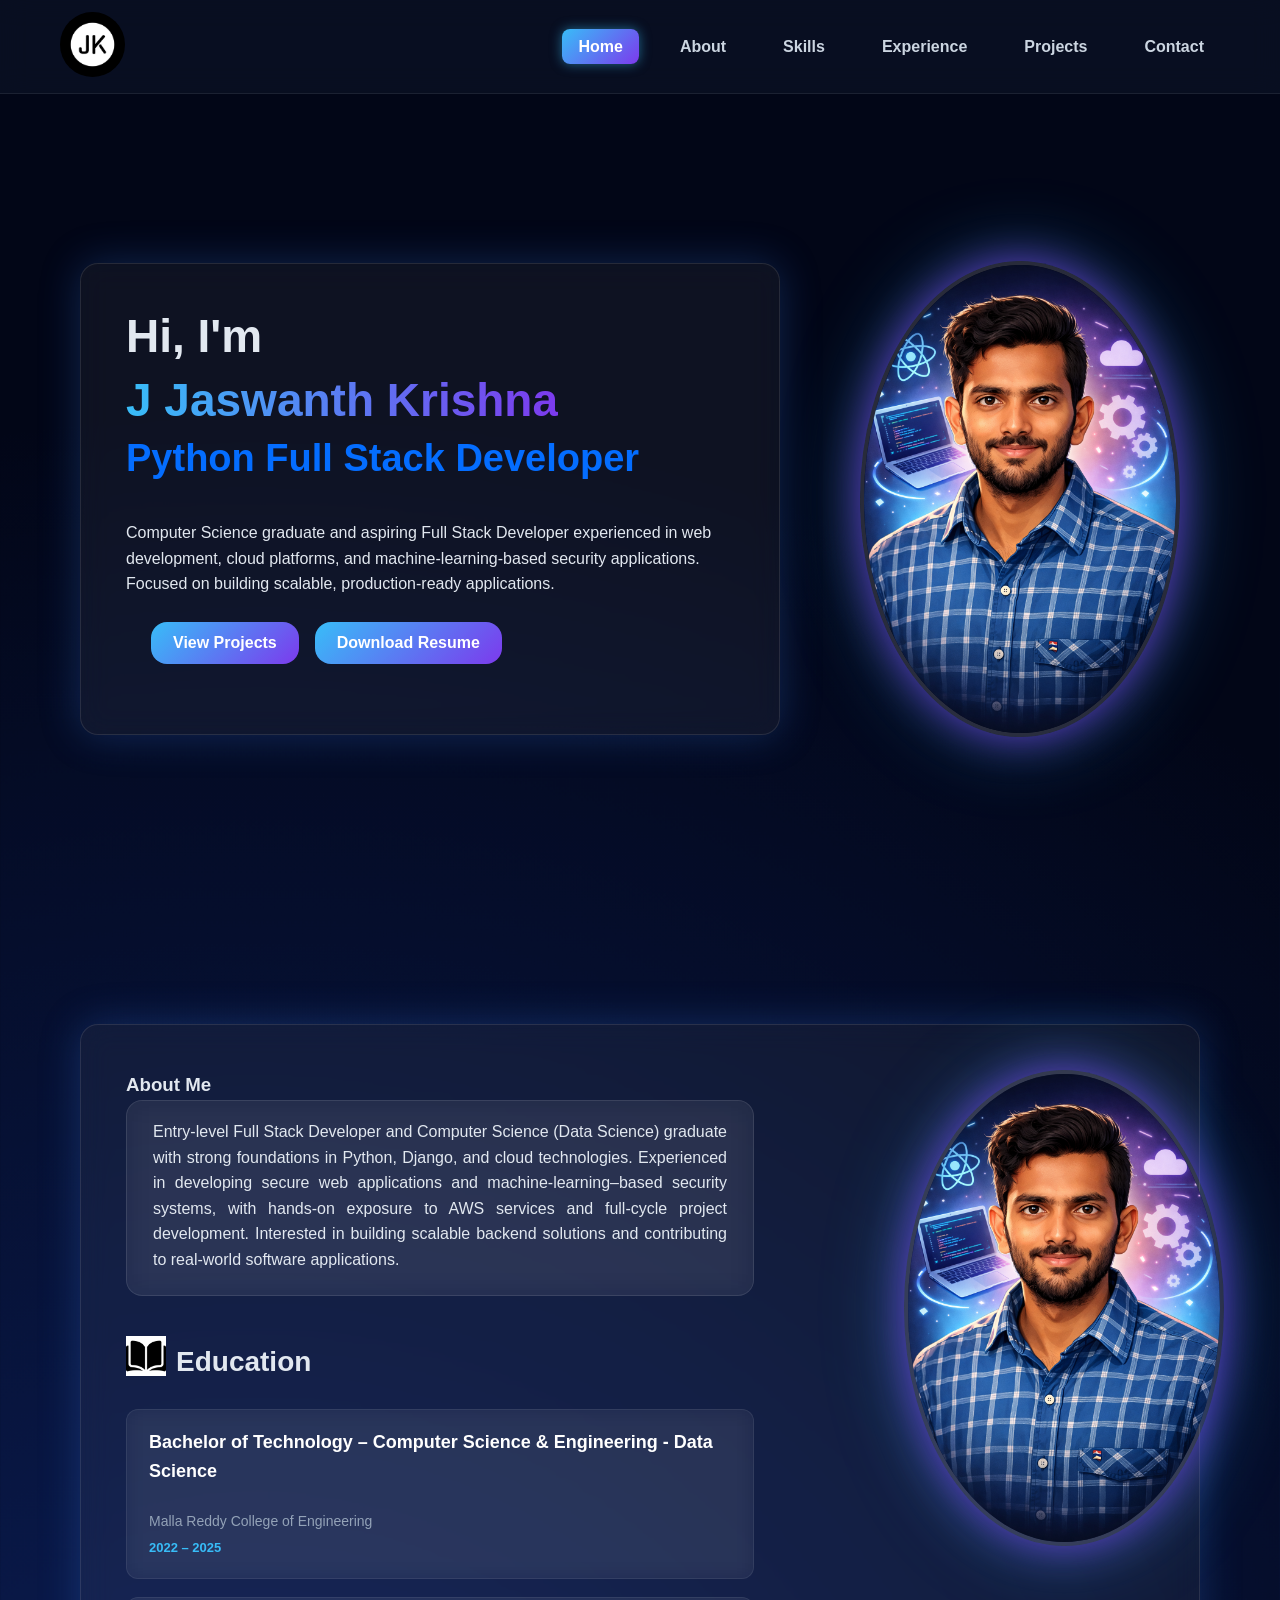
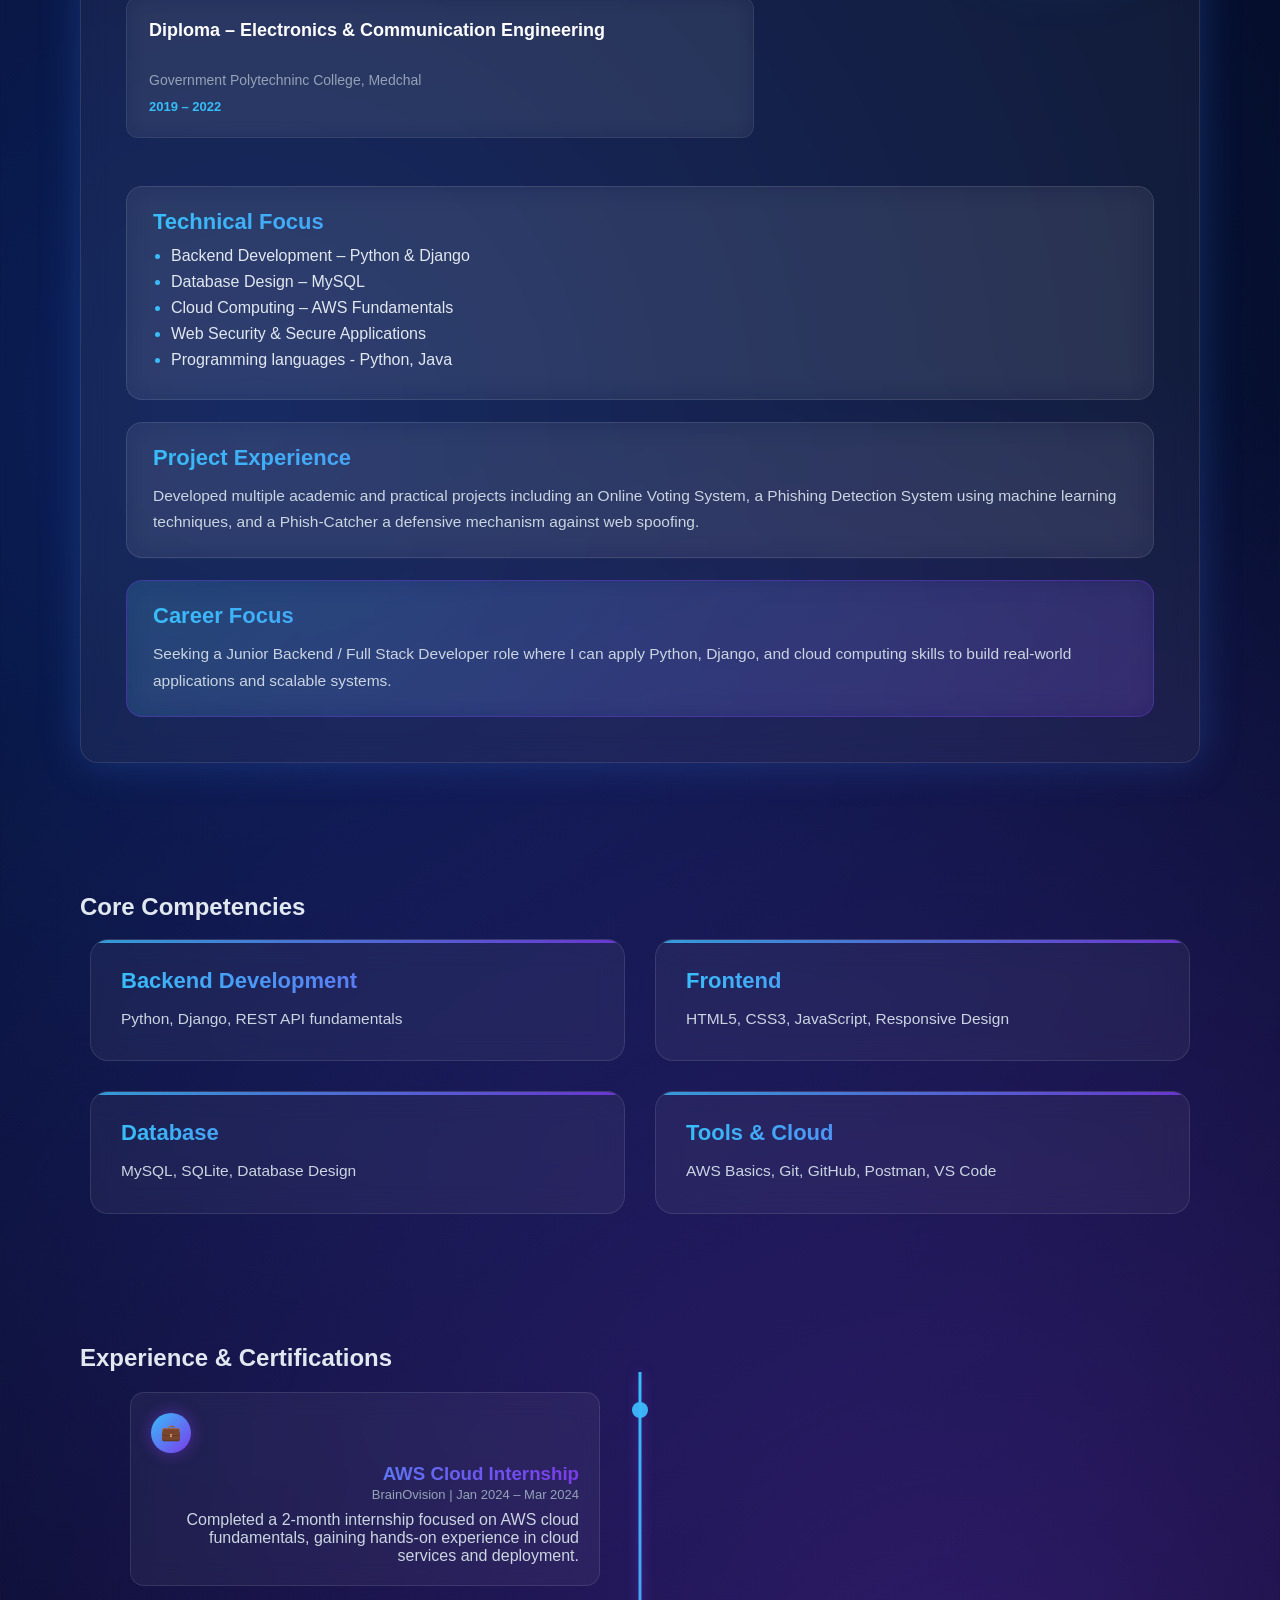
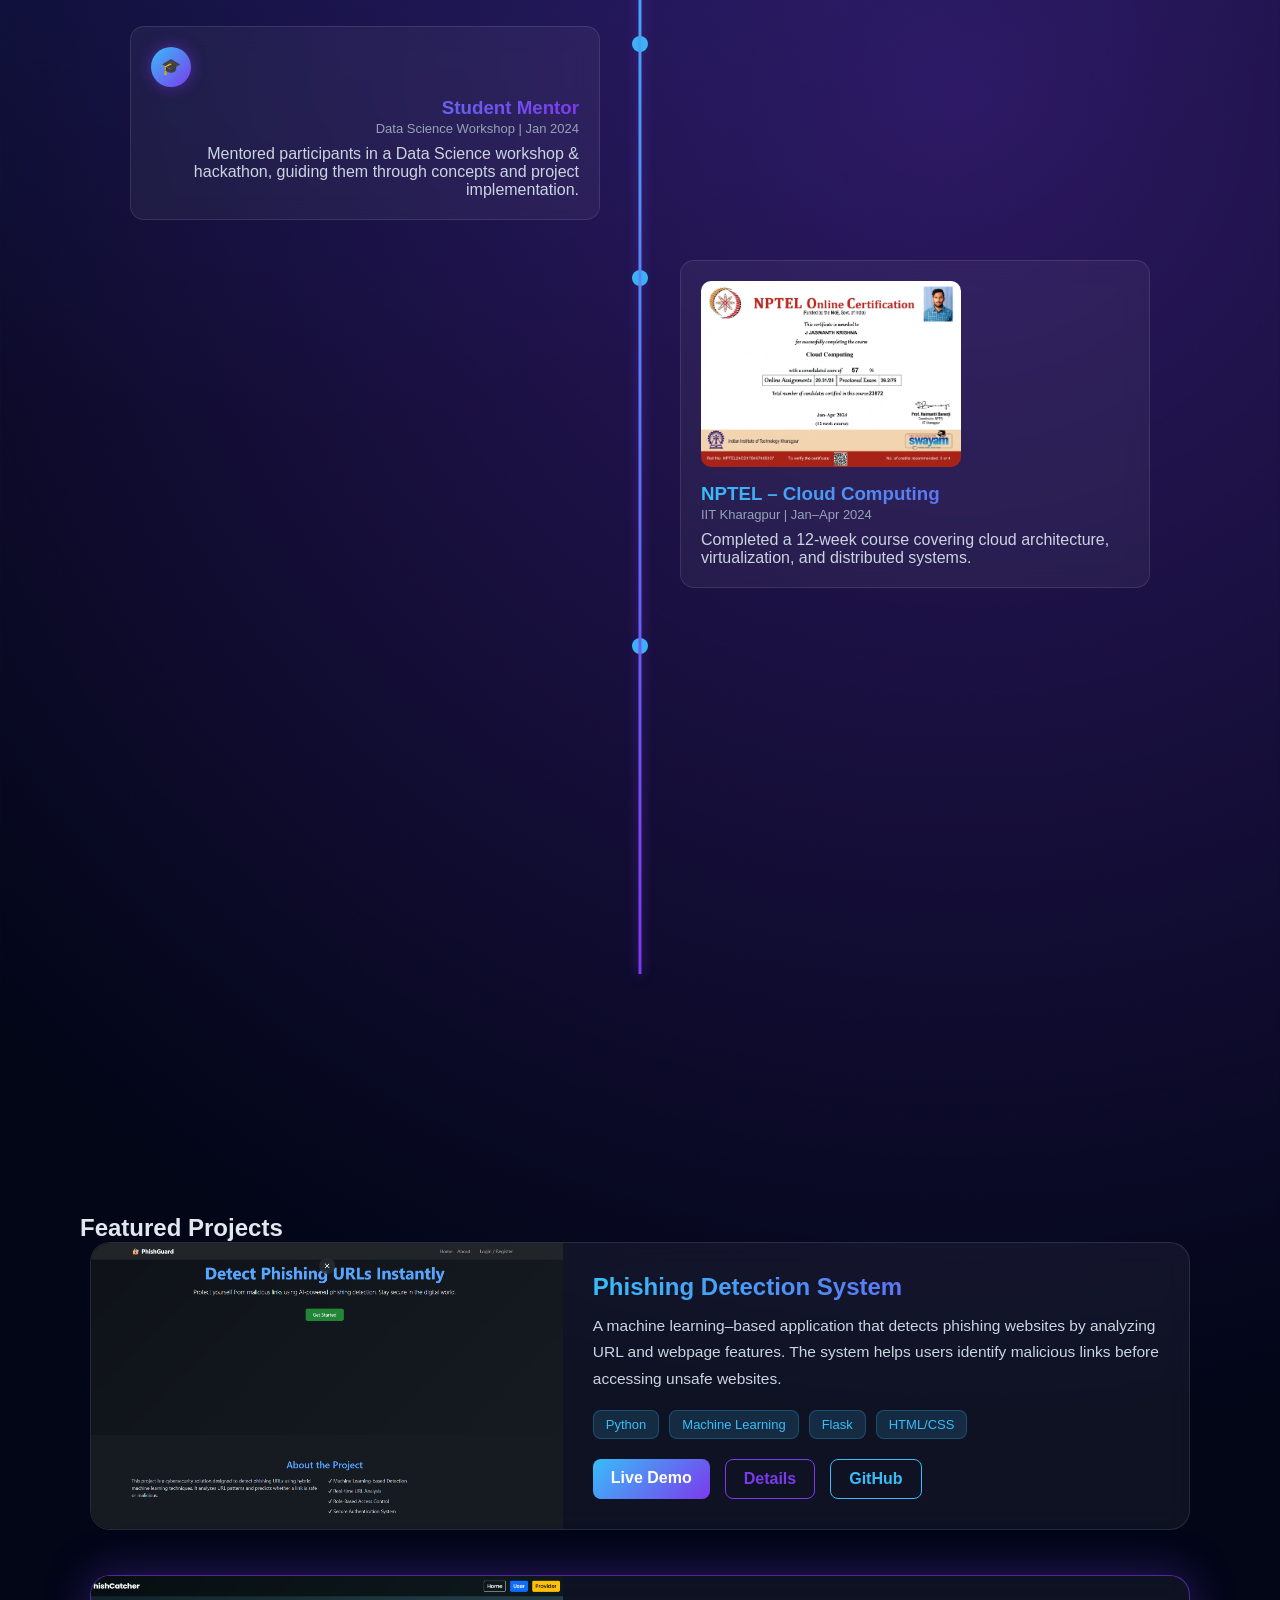
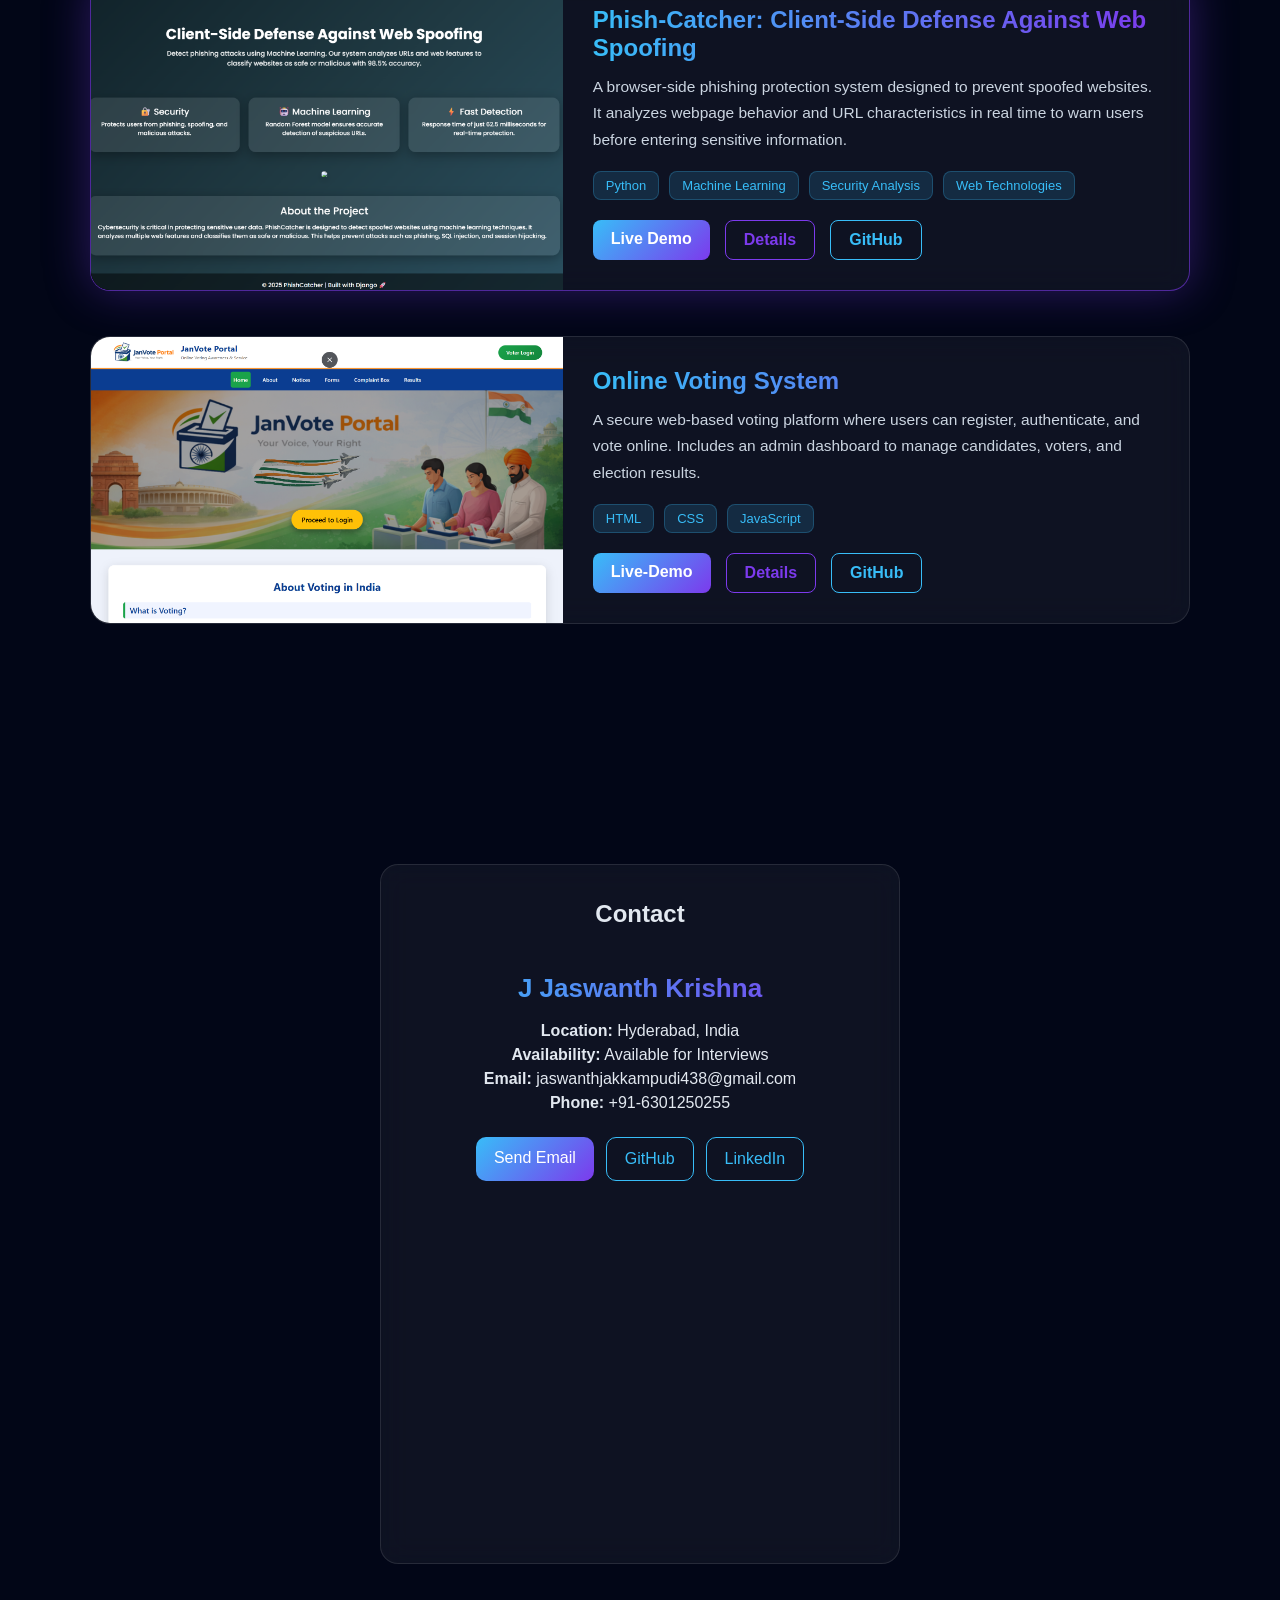
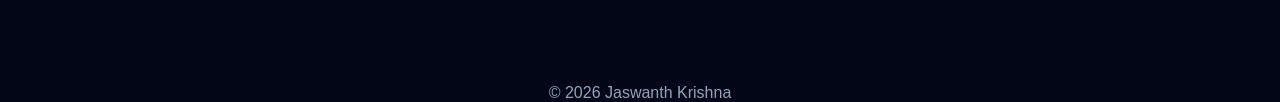
==== commit 622e14d2: "update of resume" ====
--- a/index.html
+++ b/index.html
@@ -52,7 +52,7 @@
                 </p>
                 <div class="hero-btn">
                     <a href="#projects" class="btn-primary">View Projects</a>
-                    <a href="images/Jaswanth_Fullstackdeveloper.pdf" class="resume" target="_blank">Download Resume</a>
+                    <a href="images/Jaswanth_Resume.pdf" class="resume" target="_blank">Download Resume</a>
                 </div>
             </div>
 
